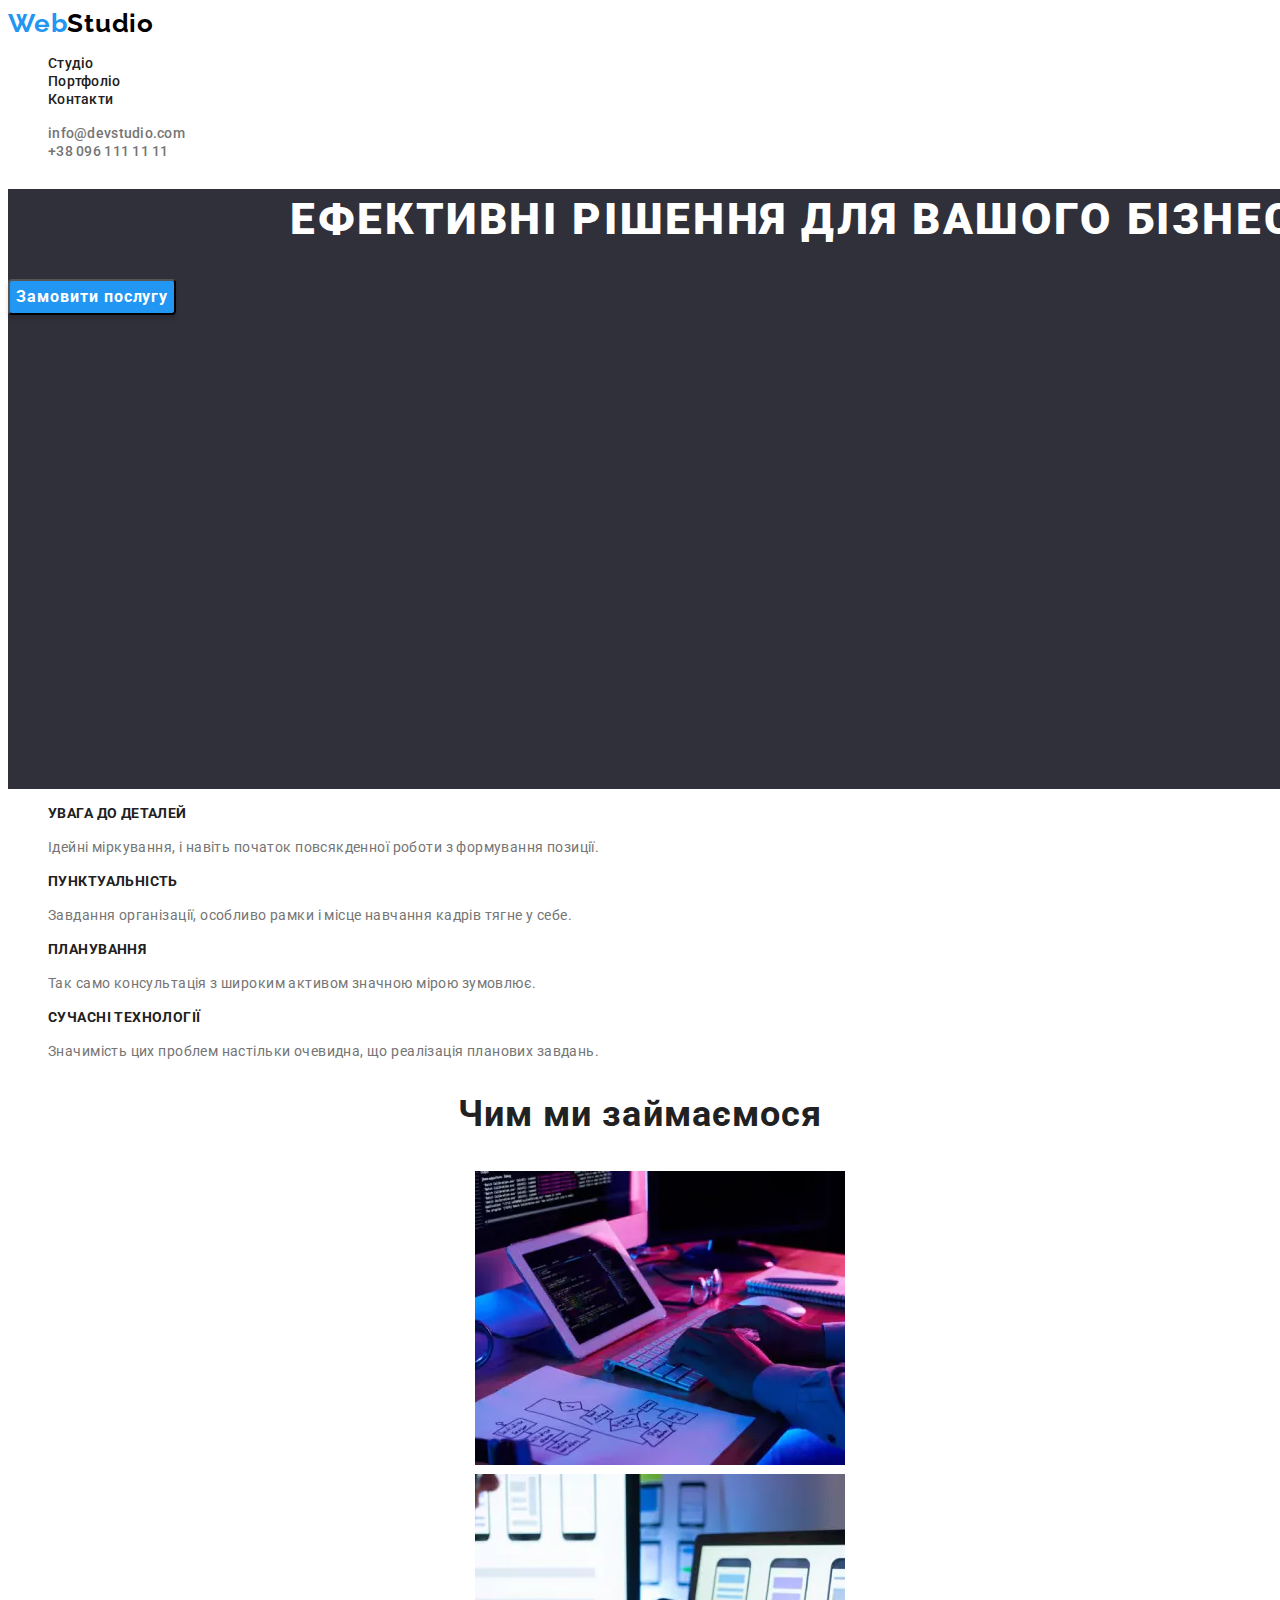
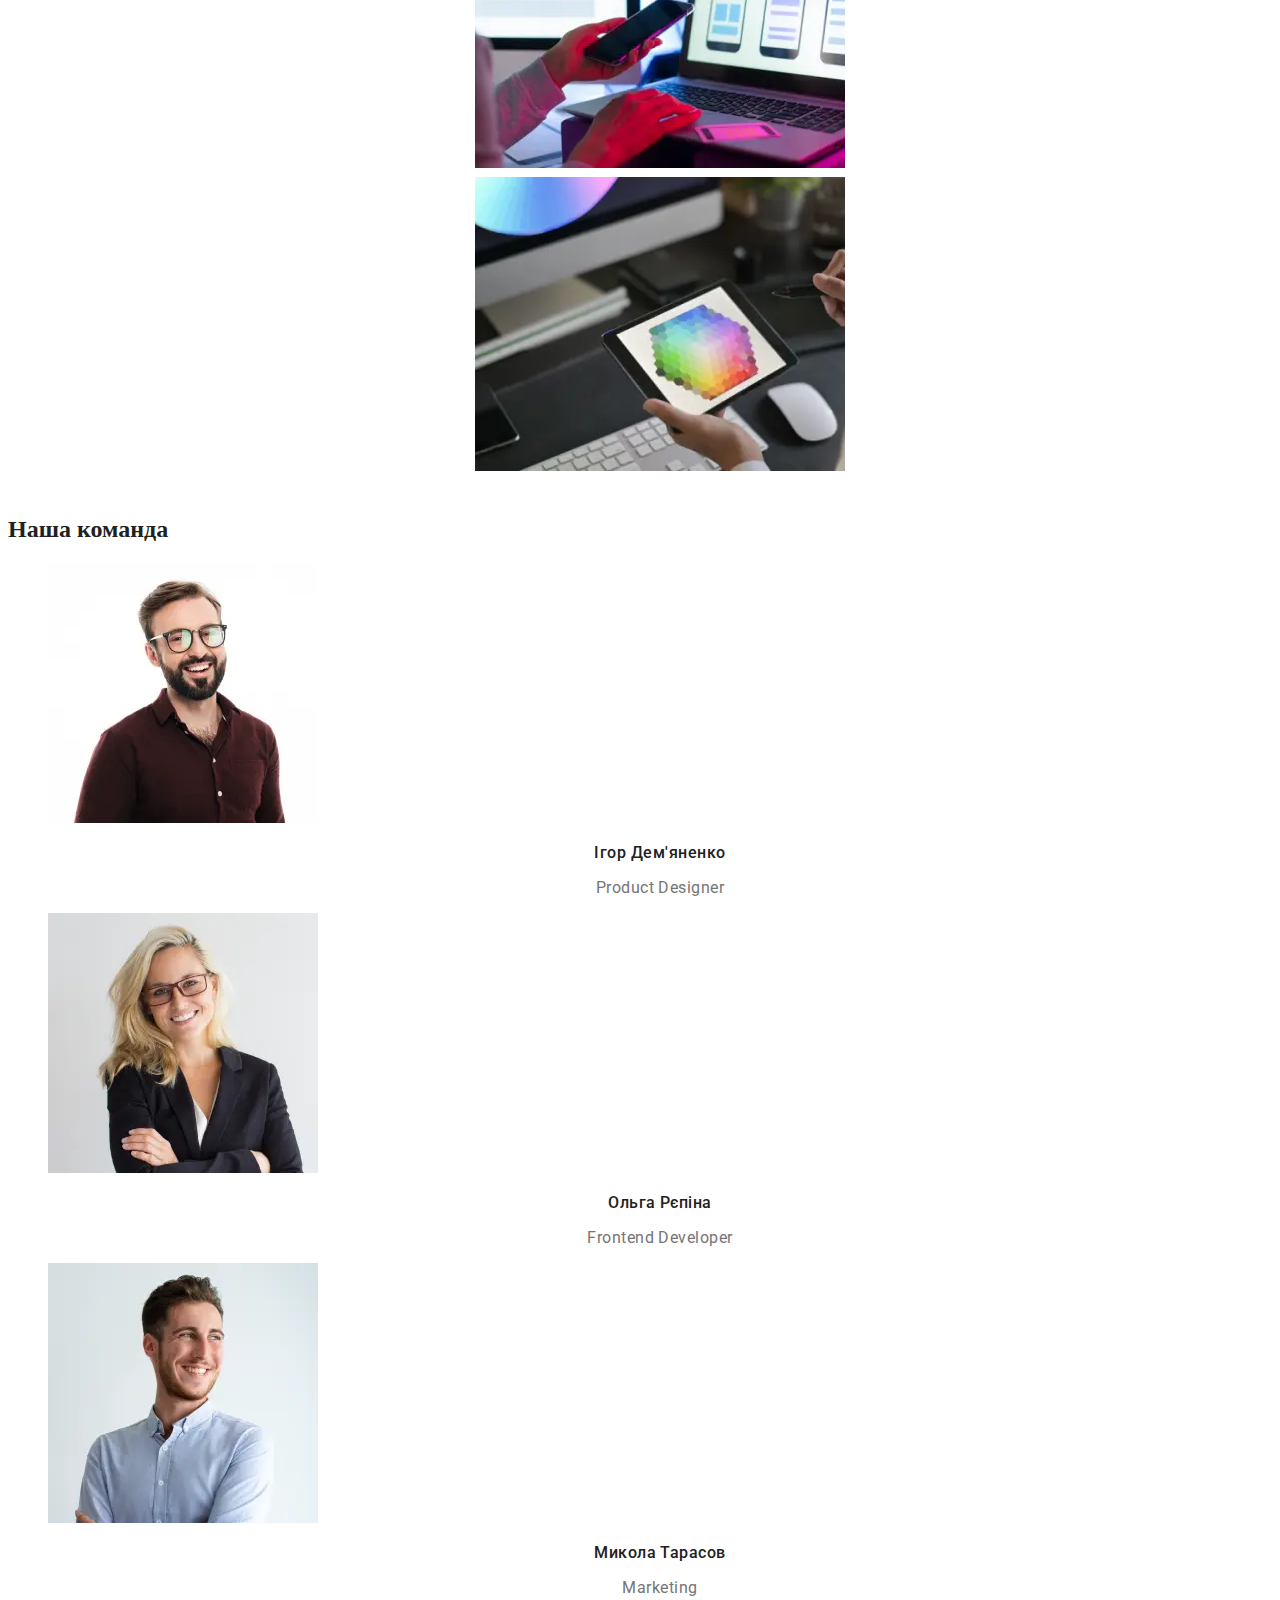
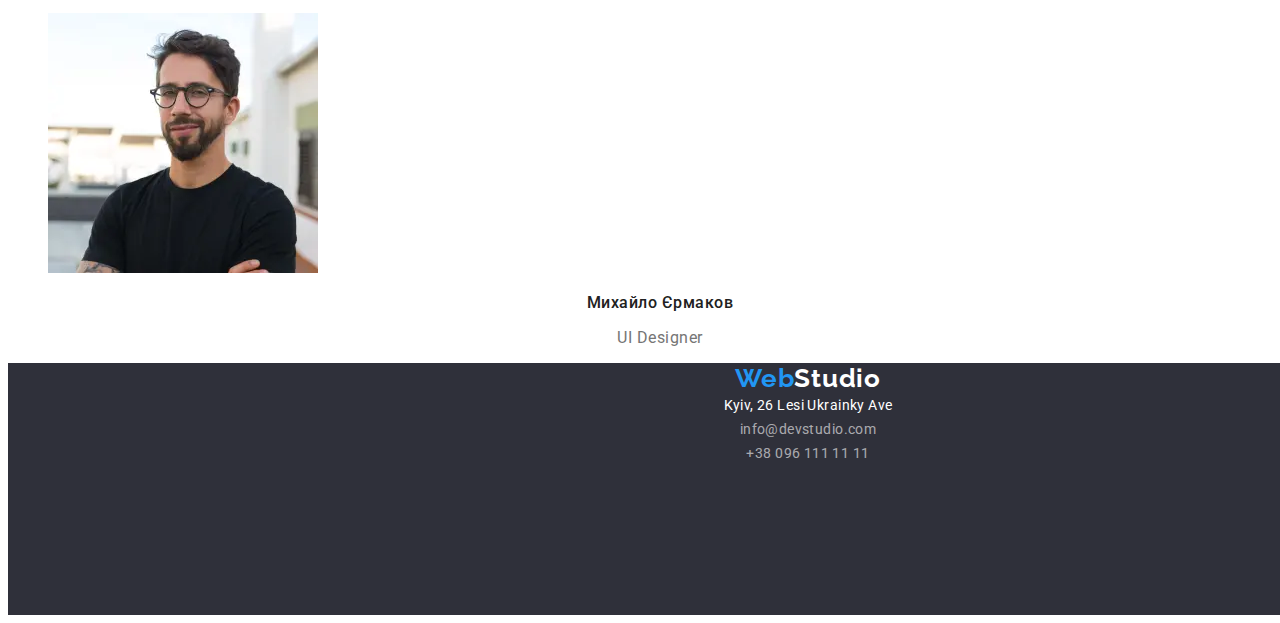
==== index.html @ f55995d2 "font-style" ====
<!DOCTYPE html>
<html lang="uk">
  <head>
    <meta charset="UTF-8" />
    <meta name="viewport" content="width=device-width, initial-scale=1.0" />
    <title>WebStudio</title>
    <link rel="preconnect" href="https://fonts.googleapis.com">
<link rel="preconnect" href="https://fonts.gstatic.com" crossorigin>
<link href="https://fonts.googleapis.com/css2?family=Raleway:ital,wght@0,100..900;1,100..900&family=Roboto:ital,wght@0,100..900;1,100..900&display=swap" rel="stylesheet">
    <link rel="stylesheet" href="./css/style.css">
  </head>
  <body class="body">
    <header class="header">
      <a class="header__link" href="./index.html"><span class="header__logo__color">Web</span>Studio</a>
      <div class="header__container">
      <nav class="header__nav">
        <ul class="header__nav__list">
          <li class="header__nav__item">
            <a class="header__nav__link" href="./index.html">Студіо</a>
          </li>
          <li class="header__nav__item">
            <a class="header__nav__link" href="./portfolio.html">Портфоліо</a>
          </li>
          <li class="header__nav__item">
            <a class="header__nav__link" href="#">Контакти</a>
          </li>
        </ul>
      </nav>
       </div>
       <div>
         <ul class="header__contact__list">
        <li class="header__contact__item">
          <a class="header__contact__link" href="mailto:info@devstudio.com" lang="en">info@devstudio.com</a>
        </li>
        <li><a class="header__contact__link__tell" href="tel:+380961111111">+38 096 111 11 11</a></li>
      </ul>
       </div>
    </header>
    <main>
      <section class="hero">
        <h1 class="hero__title">Ефективні рішення для вашого бізнесу</h1>
        <button class="hero__button" type="button">Замовити послугу</button>
      </section>
      <section class="features">
        <div class="features__container">
        <ul class="features__list">
          <li class="features__item">
            <h3 class="features__title">УВАГА ДО ДЕТАЛЕЙ</h3>
            <p class="features__text">
              Ідейні міркування, і навіть початок повсякденної роботи з
              формування позиції.
            </p>
          </li>
          <li class="features__item">
            <h3 class="features__title">ПУНКТУАЛЬНІСТЬ</h3>
            <p class="features__text">
              Завдання організації, особливо рамки і місце навчання кадрів тягне
              у себе.
            </p>
          </li>
          <li class="features__item">
            <h3 class="features__title">ПЛАНУВАННЯ</h3>
            <p class="features__text">
              Так само консультація з широким активом значною мірою зумовлює.
            </p>
          </li>
          <li class="features__item">
            <h3 class="features__title">СУЧАСНІ ТЕХНОЛОГІЇ</h3>
            <p class="features__text">
              Значимість цих проблем настільки очевидна, що реалізація планових
              завдань.
            </p>
          </li>
        </ul>
        </div>
      </section>
      <section class="work">
        <h2 class="work__title">Чим ми займаємося</h2>
        <div class="work_container">
        <ul class="work__list">
          <li class="work__item">
            <img
              class="work__img"
              src="./img/studio/first.webp"
              alt="Людина пише код"
            />
          </li>
          <li class="work__item">
            <img
              class="work__img"
              src="./img/studio/second.webp"
              alt="Жінка тримає телефон"
            />
          </li>
          <li class="work__item">
            <img
              class="work__img"
              src="./img/studio/third.webp"
              alt="Планшет"
            />
          </li>
        </ul>
        </div>
      </section>
      <section class="team">
        <h2 class="team__title">Наша команда</h2>
        <div class="team__container">
        <ul class="team__list">
          <li class="team__item">
            <img
              class="team__img"
              src="./img/studio/igor.webp"
              alt="Зображення чоловіка"
            />
            <h3 class="team__list__title">Ігор Дем'яненко</h3>
            <p class="team__text" lang="en">Product Designer</p>
          </li>
        </ul>
        <ul class="team__list">
          <li class="team__item">
            <img
              class="team__img"
              src="./img/studio/olga.webp"
              alt="Зображення жінки"
            />
            <h3 class="team__list__title">Ольга Рєпіна</h3>
            <p class="team__text" lang="en">Frontend Developer</p>
          </li>
        </ul>
        <ul class="team__list">
          <li class="team__item">
            <img
              class="team__img"
              src="./img/studio/mykola.webp"
              alt="Зображення чоловіка"
            />
            <h3 class="team__list__title">Микола Тарасов</h3>
            <p class="team__text" lang="en">Marketing</p>
          </li>
        </ul>
        <ul class="team__list">
          <li class="team__item">
            <img
              class="team__img"
              src="./img/studio/michael.webp"
              alt="Зображення чоловіка"
            />
            <h3 class="team__list__title">Михайло Єрмаков</h3>
            <p class="team__text" lang="en">UI Designer</p>
          </li>
        </ul>
        </div>
      </section>
    </main>
    <footer class="footer">
      <div class="footer__container">
        <div class="footer__info">
          <a class="footer__logo" href="#"><span class="footer__logo__colored">Web</span>Studio</a>
          <a class="footer__adress" href="#">Kyiv, 26 Lesi Ukrainky Ave</a>
          <a class="footer__link" href="mailto:info@devstudio.com">info@devstudio.com</a>
          <a class="footer__link" href="tel:+380961111111">+38 096 111 11 11</a>
        </div>
      </div>
    </footer>
  </body>
</html>
---- css/style.css ----
:root {
  --link-color: #2196f3;
  --title-color: #212121;
  --text-color: #757575;
}
.body {
  font-family: "Inter";
}
.header {

}
.header__link {
   
  color: #000;
  font-family: "Raleway";
  font-size: 26px;
  font-style: normal;
  font-weight: 700;
  line-height: normal;
  letter-spacing: 0.78px;
  text-decoration: none;
}
.header__logo__color {
  color: #2196f3;
  font-family: "Raleway";
  font-size: 26px;
  font-style: normal;
  font-weight: 700;
  line-height: normal;
  letter-spacing: 0.78px;
 
}
.header__container {
}
.header__nav {
}
.header__nav__list {
  list-style-type: none;
 
}
.header__nav__item {
  
}
.header__nav__link {
  color: #212121;
  font-family: "Roboto";
  font-size: 14px;
  font-style: normal;
  font-weight: 500;
  line-height: normal;
  letter-spacing: 0.28px;
  text-decoration: none;
}
.header__contact__list {
  list-style-type: none;
}
.header__contact__item {
}
.header__contact__link {
  text-decoration: none;
  color: #757575;
  font-family: "Roboto";
  font-size: 14px;
  font-style: normal;
  font-weight: 500;
  line-height: normal;
  letter-spacing: 0.28px;
}
.header__contact__link__tell {
  color: #757575;
  font-family: "Roboto";
  font-size: 14px;
  font-style: normal;
  font-weight: 500;
  line-height: normal;
  letter-spacing: 0.28px;

  text-decoration: none;
}
.hero {
  background: #2f303a;
  width: 1600px;
  height: 600px;
  flex-shrink: 0;
}
.hero__title {
  color: #fff;
  text-align: center;
  font-family: "Roboto";
  font-size: 44px;
  font-style: normal;
  font-weight: 900;
  line-height: 60px; /* 136.364% */
  letter-spacing: 2.64px;
  text-transform: uppercase;
}
.hero__button {
  color: #fff;
  border-radius: 4px;
  background: #2196f3;
  box-shadow: 0px 4px 4px 0px rgba(0, 0, 0, 0.15);
  text-align: center;
  font-family: "Roboto";
  font-size: 16px;
  font-style: normal;
  font-weight: 700;
  line-height: 30px; /* 187.5% */
  letter-spacing: 0.96px;
}
.features {
}
.features__container {
}
.features__list {
  list-style-type: none;
  
}

.features__item {
  
}
.features__title {
  color: var(--title-color);
  font-family: "Roboto";
  font-size: 14px;
  font-style: normal;
  font-weight: 700;
  line-height: normal;
  letter-spacing: 0.42px;
  text-transform: uppercase;

}
.features__text {
  color: var(--text-color);
  font-family: "Roboto";
  font-size: 14px;
  font-style: normal;
  font-weight: 400;
  line-height: 24px; /* 171.429% */
  letter-spacing: 0.42px;
  
}
.work {
}
.work__title {
  color: var(--title-color);
  text-align: center;
  font-family: "Roboto";
  font-size: 36px;
  font-style: normal;
  font-weight: 700;
  line-height: normal;
  letter-spacing: 1.08px;
}
.work_container {
}
.work__list {
  list-style-type: none;
  text-align: center;
  font-family: "Roboto";
  font-size: 36px;
  font-style: normal;
  font-weight: 700;
  line-height: normal;
  letter-spacing: 1.08px;
}
.work__item {
}
.work__img {
  background: url(<path-to-image>) lightgray 50% / cover no-repeat;
 
}
.team {
}
.team__title {
  color: var(--title-color);
}
.team__container {
}
.team__list {
  list-style-type: none;
}
.team__item {
}
.team__img {
  background: url(<path-to-image>) lightgray -40.687px -0.224px / 175.271% 121.356% no-repeat;
 
}
.team__list__title {
  color: var(--title-color);
  text-align: center;
  font-family: "Roboto";
  font-size: 16px;
  font-style: normal;
  font-weight: 500;
  line-height: normal;
  letter-spacing: 0.48px;
}
.team__text {
  color: var(--text-color);
  text-align: center;
font-family: "Roboto";
font-size: 16px;
font-style: normal;
font-weight: 400;
line-height: normal;
letter-spacing: 0.48px;
}
.footer {
  background: #2f303a;
  width: 1600px;
  height: 252px;
  flex-shrink: 0;
  text-align: center;
}
.footer__container {

}
.footer__info {
  display: flex;
  flex-direction: column;

}
.footer__logo {
  color: #fff;
  font-family: "Raleway";
  font-size: 26px;
  font-style: normal;
  font-weight: 700;
  line-height: normal;
  letter-spacing: 0.78px;
    text-decoration: none;
}
.footer__logo__colored {
  color: #2196f3;
  font-family: "Raleway";
  font-size: 26px;
  font-style: normal;
  font-weight: 700;
  line-height: normal;
  letter-spacing: 0.78px;
}
.footer__adress {
  color: #fff;
  font-family: "Roboto";
font-size: 14px;
font-style: normal;
font-weight: 400;
line-height: 24px; /* 171.429% */
letter-spacing: 0.42px;
    text-decoration: none;
}
.footer__link {
  color: rgba(255, 255, 255, 0.6);
  font-family: "Roboto";
font-size: 14px;
font-style: normal;
font-weight: 400;
line-height: 24px; /* 171.429% */
letter-spacing: 0.42px;
    text-decoration: none;
}
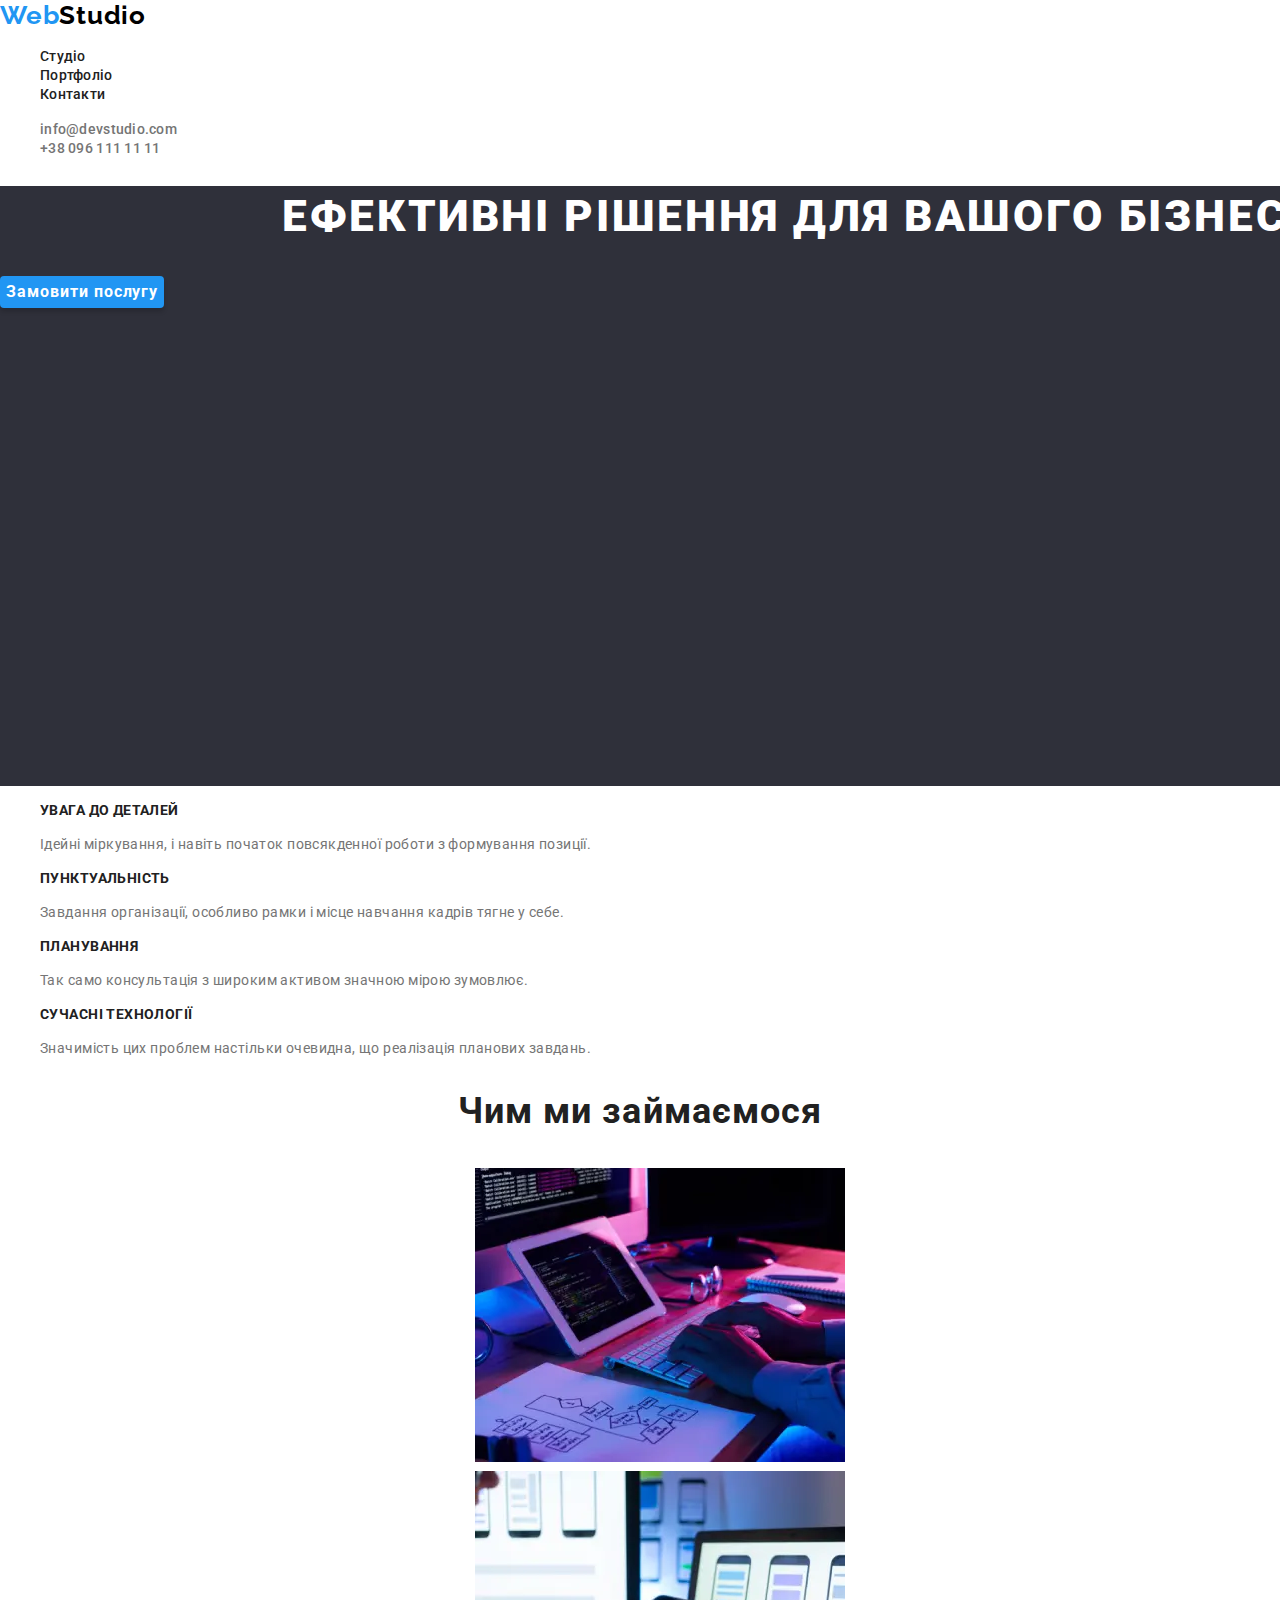
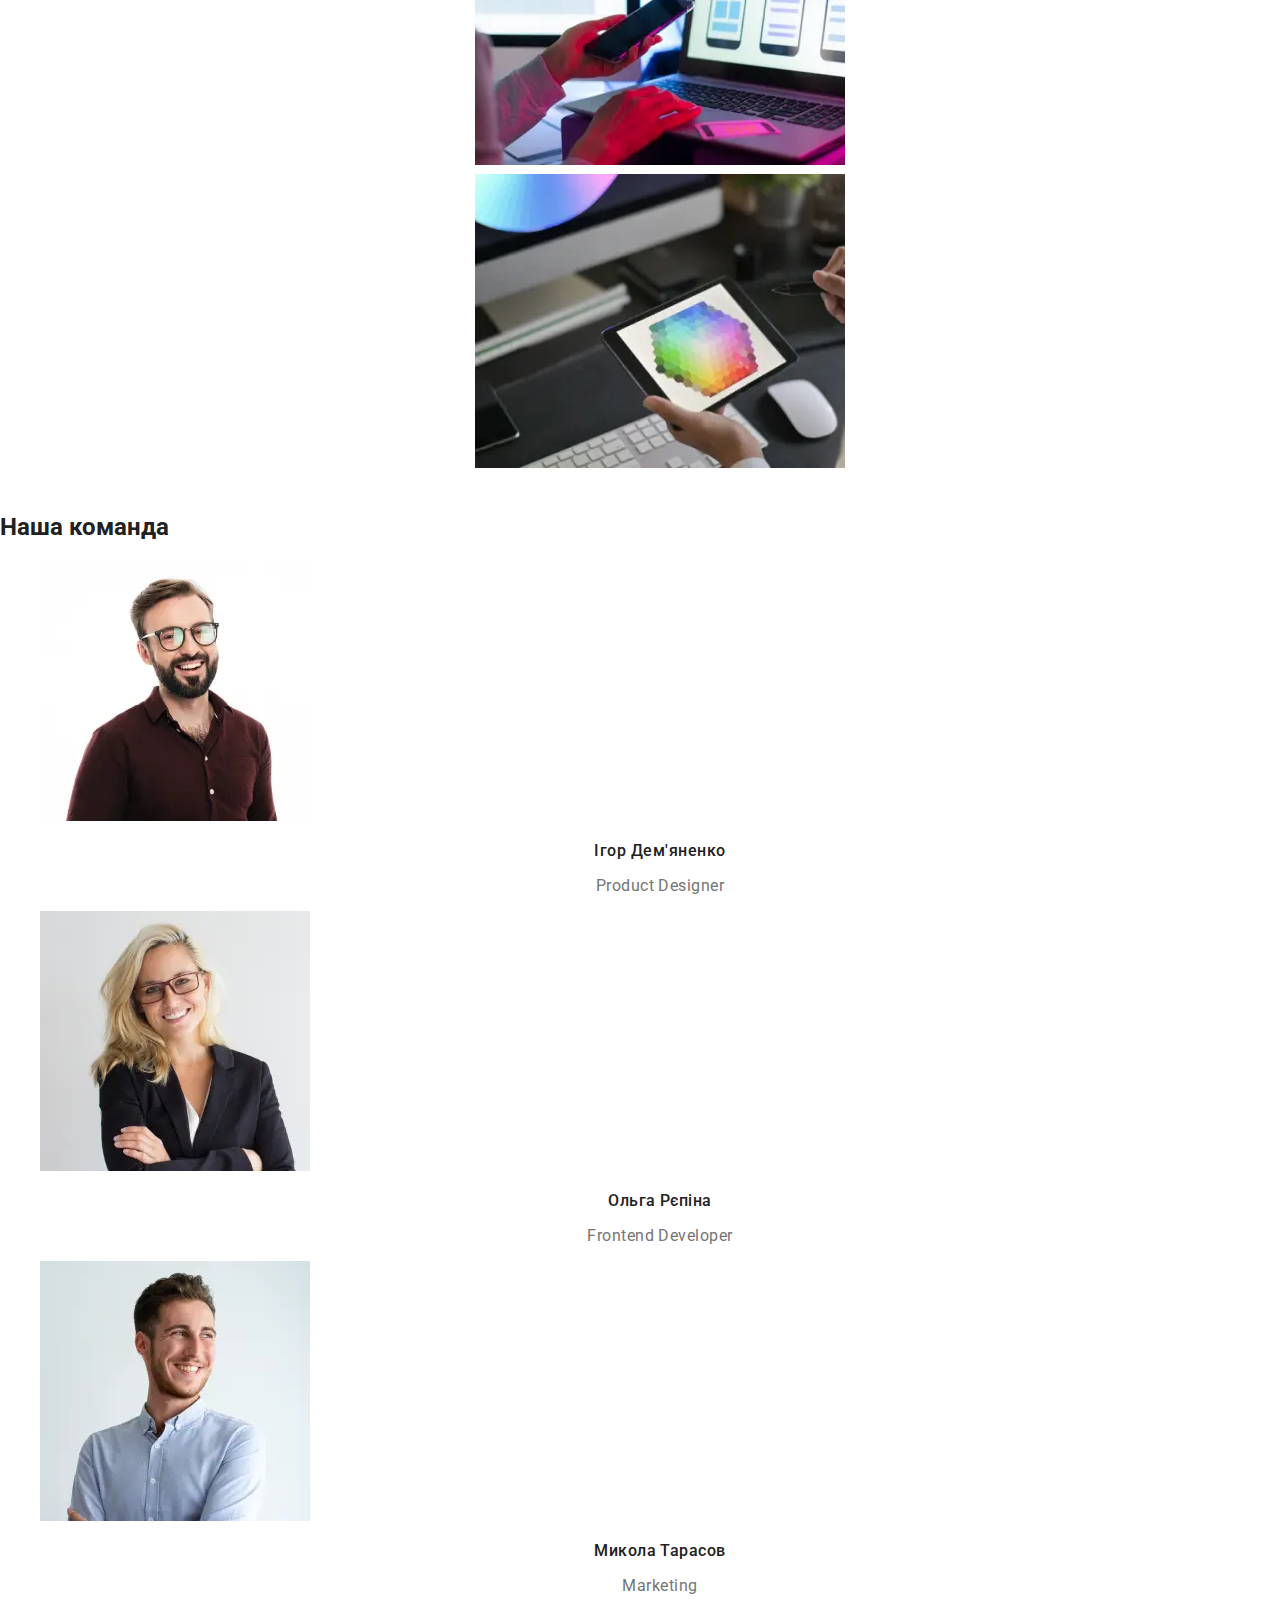
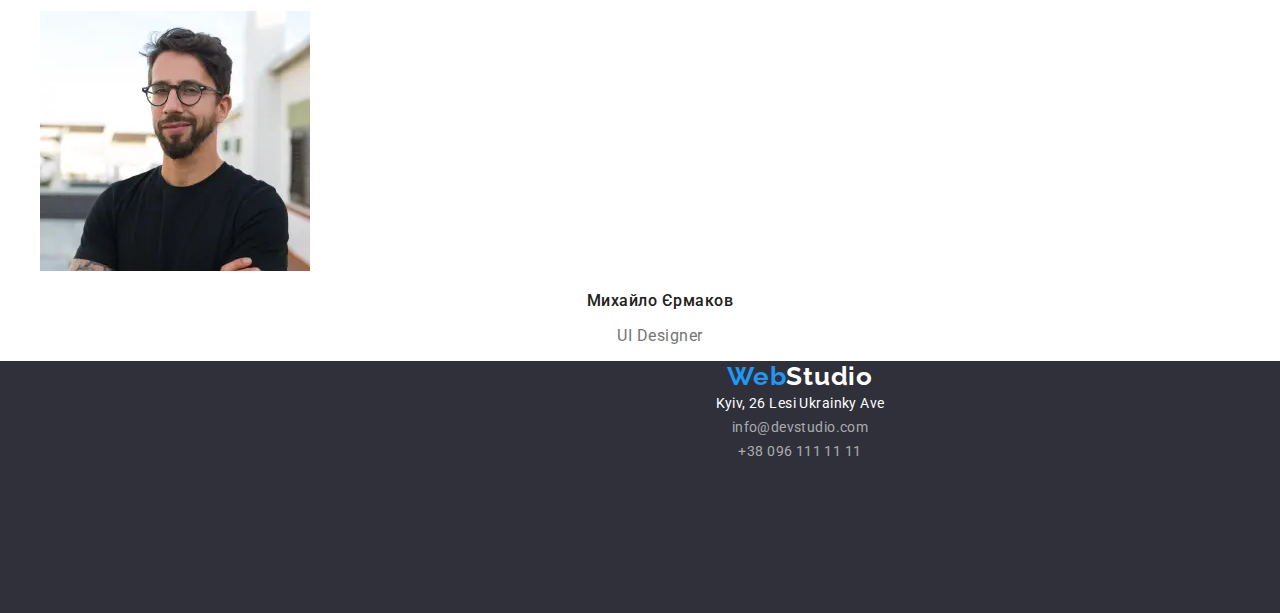
==== commit 41818f07: "css" ====
--- a/index.html
+++ b/index.html
@@ -7,6 +7,7 @@
     <link rel="preconnect" href="https://fonts.googleapis.com">
 <link rel="preconnect" href="https://fonts.gstatic.com" crossorigin>
 <link href="https://fonts.googleapis.com/css2?family=Raleway:ital,wght@0,100..900;1,100..900&family=Roboto:ital,wght@0,100..900;1,100..900&display=swap" rel="stylesheet">
+<link rel="stylesheet" href="./css/reset.css">
     <link rel="stylesheet" href="./css/style.css">
   </head>
   <body class="body">
--- a/css/style.css
+++ b/css/style.css
@@ -4,7 +4,7 @@
   --text-color: #757575;
 }
 .body {
-  font-family: "Inter";
+  font-family: "Roboto";
 }
 .header {
 
@@ -260,3 +260,48 @@
 letter-spacing: 0.42px;
     text-decoration: none;
 }
+
+/* portfolio */
+.options {
+}
+.options__list {
+}
+.options__item {
+  color: var(--title-color);
+text-align: center;
+font-family: "Roboto";
+font-size: 16px;
+font-style: normal;
+font-weight: 500;
+line-height: 26px; /* 162.5% */
+letter-spacing: 0.48px;
+}
+.options__button {
+}
+.advertisement {
+}
+.advertisement__list {
+}
+.advertisement__item {
+}
+.advertisement__img {
+  background: url(<path-to-image>) lightgray 50% / cover no-repeat;
+}
+.advertisement__title {
+  color: var(--title-color);
+  font-family: "Roboto";
+font-size: 18px;
+font-style: normal;
+font-weight: 700;
+line-height: 36px; /* 200% */
+letter-spacing: 1.08px;
+}
+.advertisement__text {
+  color: var(--text-color);
+font-family: "Roboto";
+font-size: 16px;
+font-style: normal;
+font-weight: 400;
+line-height: 30px; /* 187.5% */
+letter-spacing: 0.48px;
+}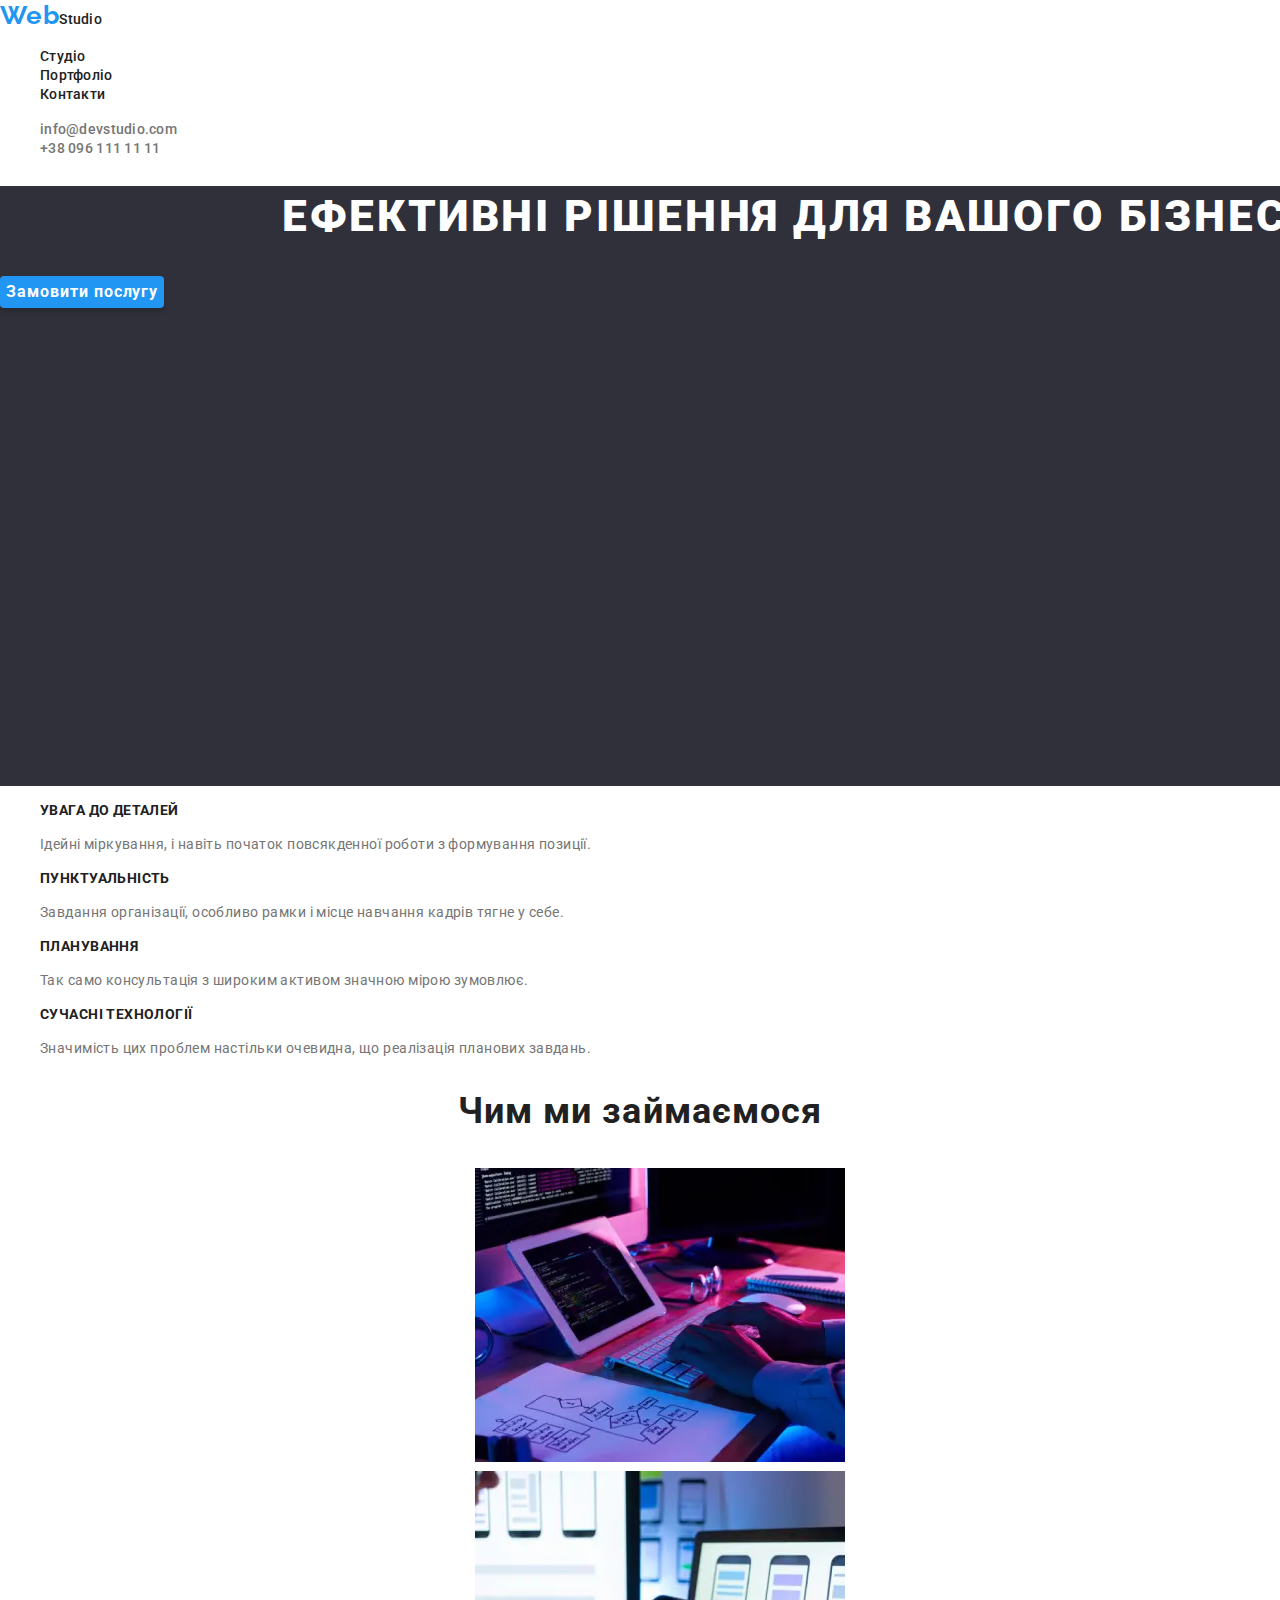
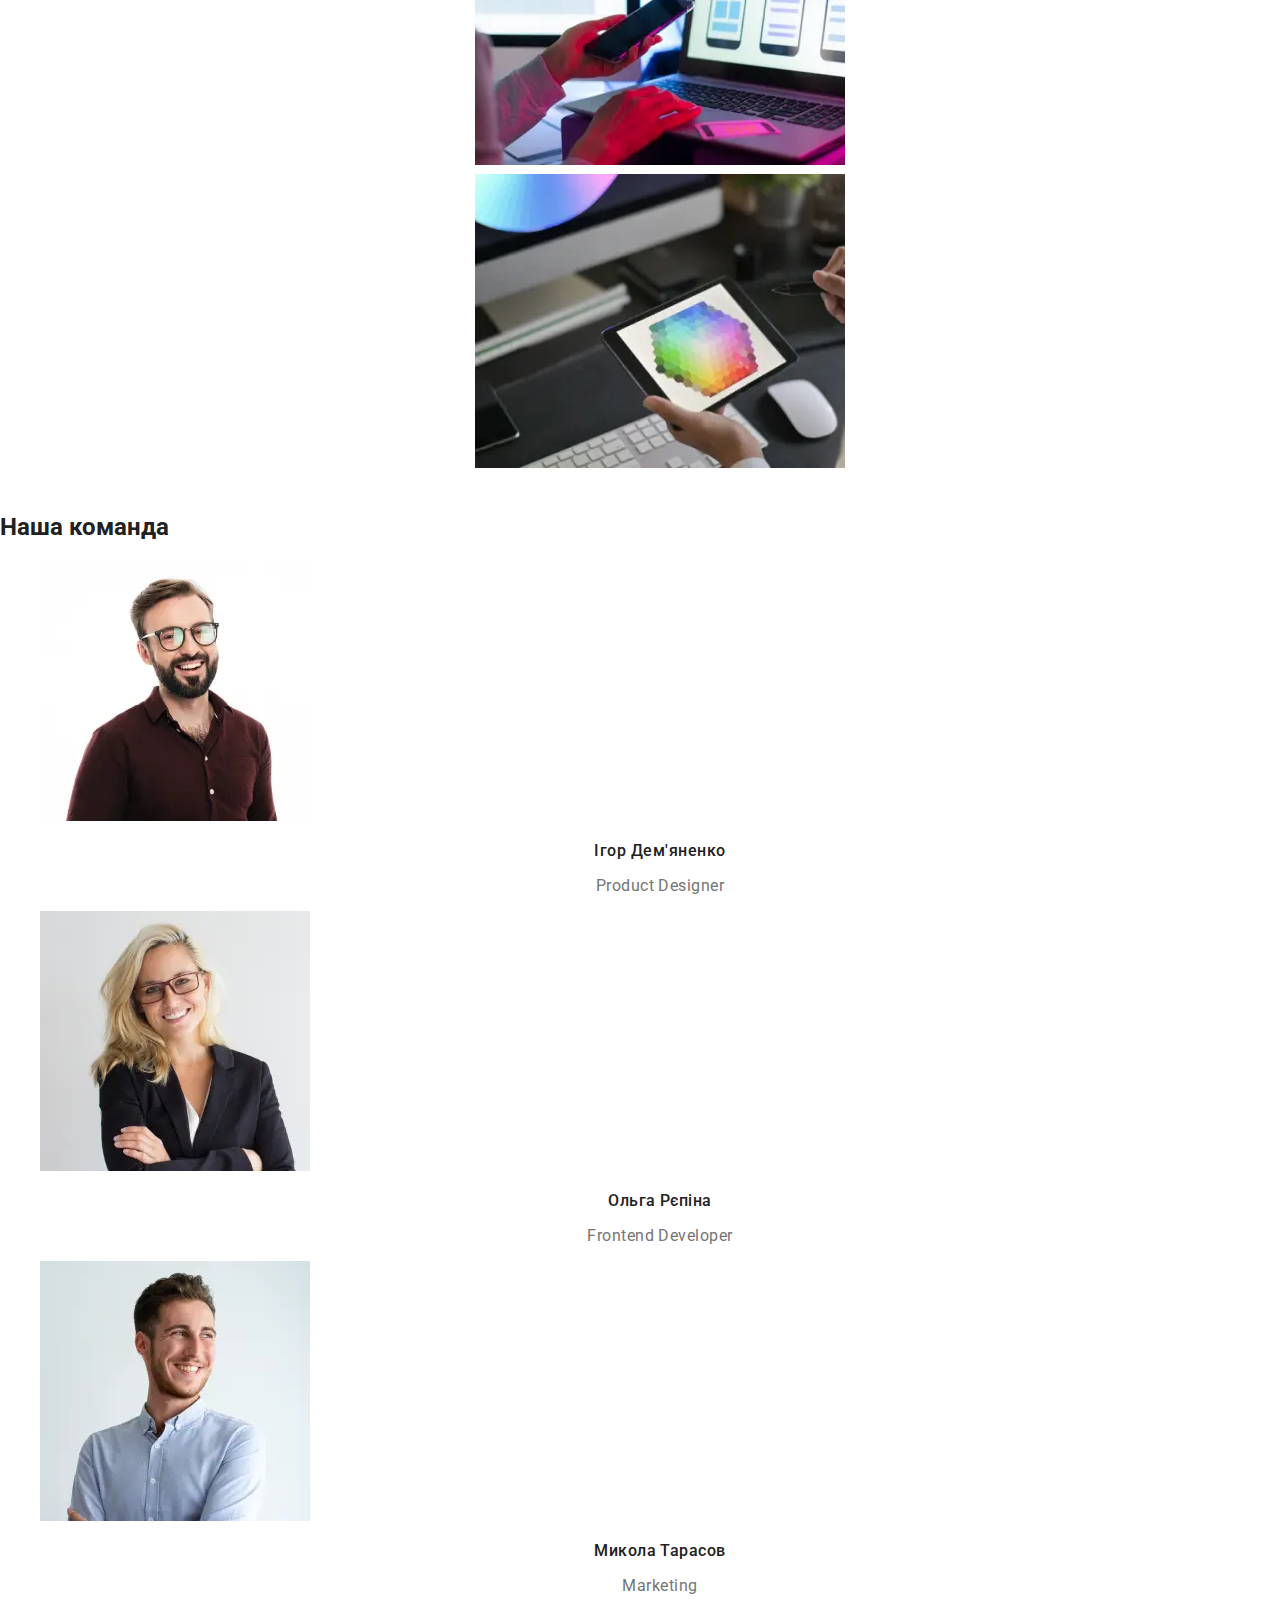
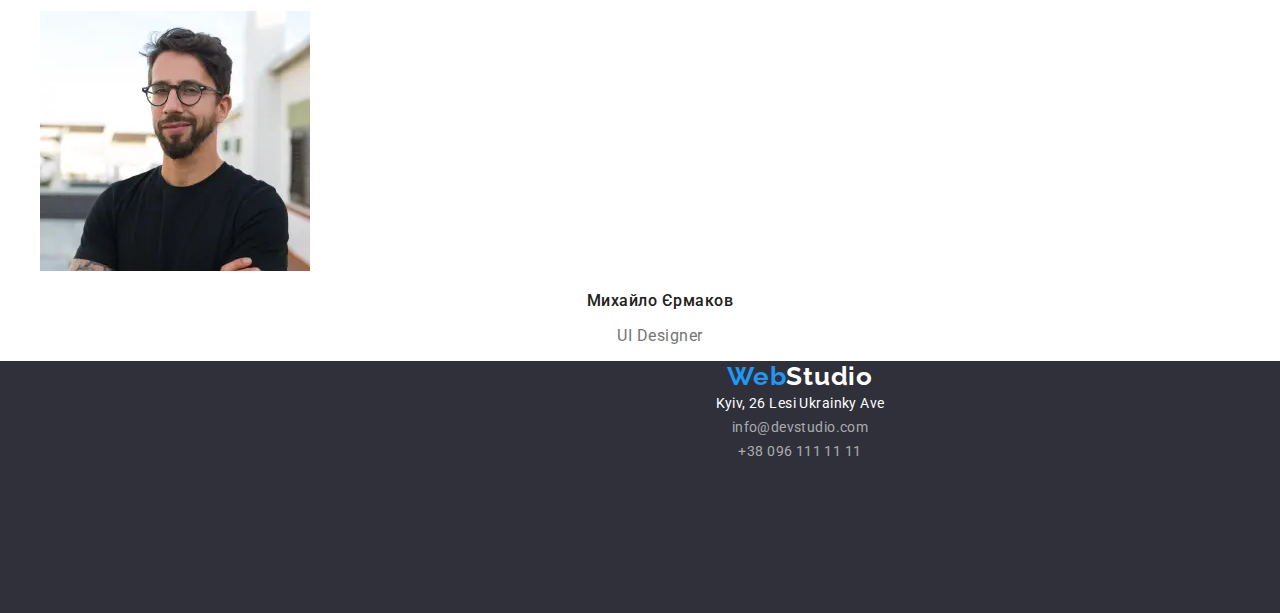
==== commit f386bd83: "." ====
--- a/index.html
+++ b/index.html
@@ -15,15 +15,15 @@
       <a class="header__link" href="./index.html"><span class="header__logo__color">Web</span>Studio</a>
       <div class="header__container">
       <nav class="header__nav">
-        <ul class="header__nav__list">
-          <li class="header__nav__item">
-            <a class="header__nav__link" href="./index.html">Студіо</a>
+        <ul class="header__list">
+          <li class="header__item">
+            <a class="header__link" href="./index.html">Студіо</a>
           </li>
-          <li class="header__nav__item">
-            <a class="header__nav__link" href="./portfolio.html">Портфоліо</a>
+          <li class="header__item">
+            <a class="header__link" href="./portfolio.html">Портфоліо</a>
           </li>
-          <li class="header__nav__item">
-            <a class="header__nav__link" href="#">Контакти</a>
+          <li class="header__item">
+            <a class="header__link" href="#">Контакти</a>
           </li>
         </ul>
       </nav>
--- a/css/style.css
+++ b/css/style.css
@@ -10,7 +10,6 @@
 
 }
 .header__link {
-   
   color: #000;
   font-family: "Raleway";
   font-size: 26px;
@@ -34,14 +33,14 @@
 }
 .header__nav {
 }
-.header__nav__list {
-  list-style-type: none;
- 
-}
-.header__nav__item {
+.header__list {
+  list-style-type: none;
+ 
+}
+.header__item {
   
 }
-.header__nav__link {
+.header__link {
   color: #212121;
   font-family: "Roboto";
   font-size: 14px;
@@ -265,8 +264,12 @@
 .options {
 }
 .options__list {
+ 
 }
 .options__item {
+  text-decoration: none;
+}
+.options__button {
   color: var(--title-color);
 text-align: center;
 font-family: "Roboto";
@@ -276,13 +279,21 @@
 line-height: 26px; /* 162.5% */
 letter-spacing: 0.48px;
 }
-.options__button {
-}
 .advertisement {
 }
 .advertisement__list {
+   
 }
 .advertisement__item {
+   color: var(--title-color);
+text-align: center;
+font-family: "Roboto";
+font-size: 16px;
+font-style: normal;
+font-weight: 500;
+line-height: 26px; /* 162.5% */
+letter-spacing: 0.48px;
+text-decoration: none;
 }
 .advertisement__img {
   background: url(<path-to-image>) lightgray 50% / cover no-repeat;
@@ -295,6 +306,7 @@
 font-weight: 700;
 line-height: 36px; /* 200% */
 letter-spacing: 1.08px;
+text-decoration: none;
 }
 .advertisement__text {
   color: var(--text-color);
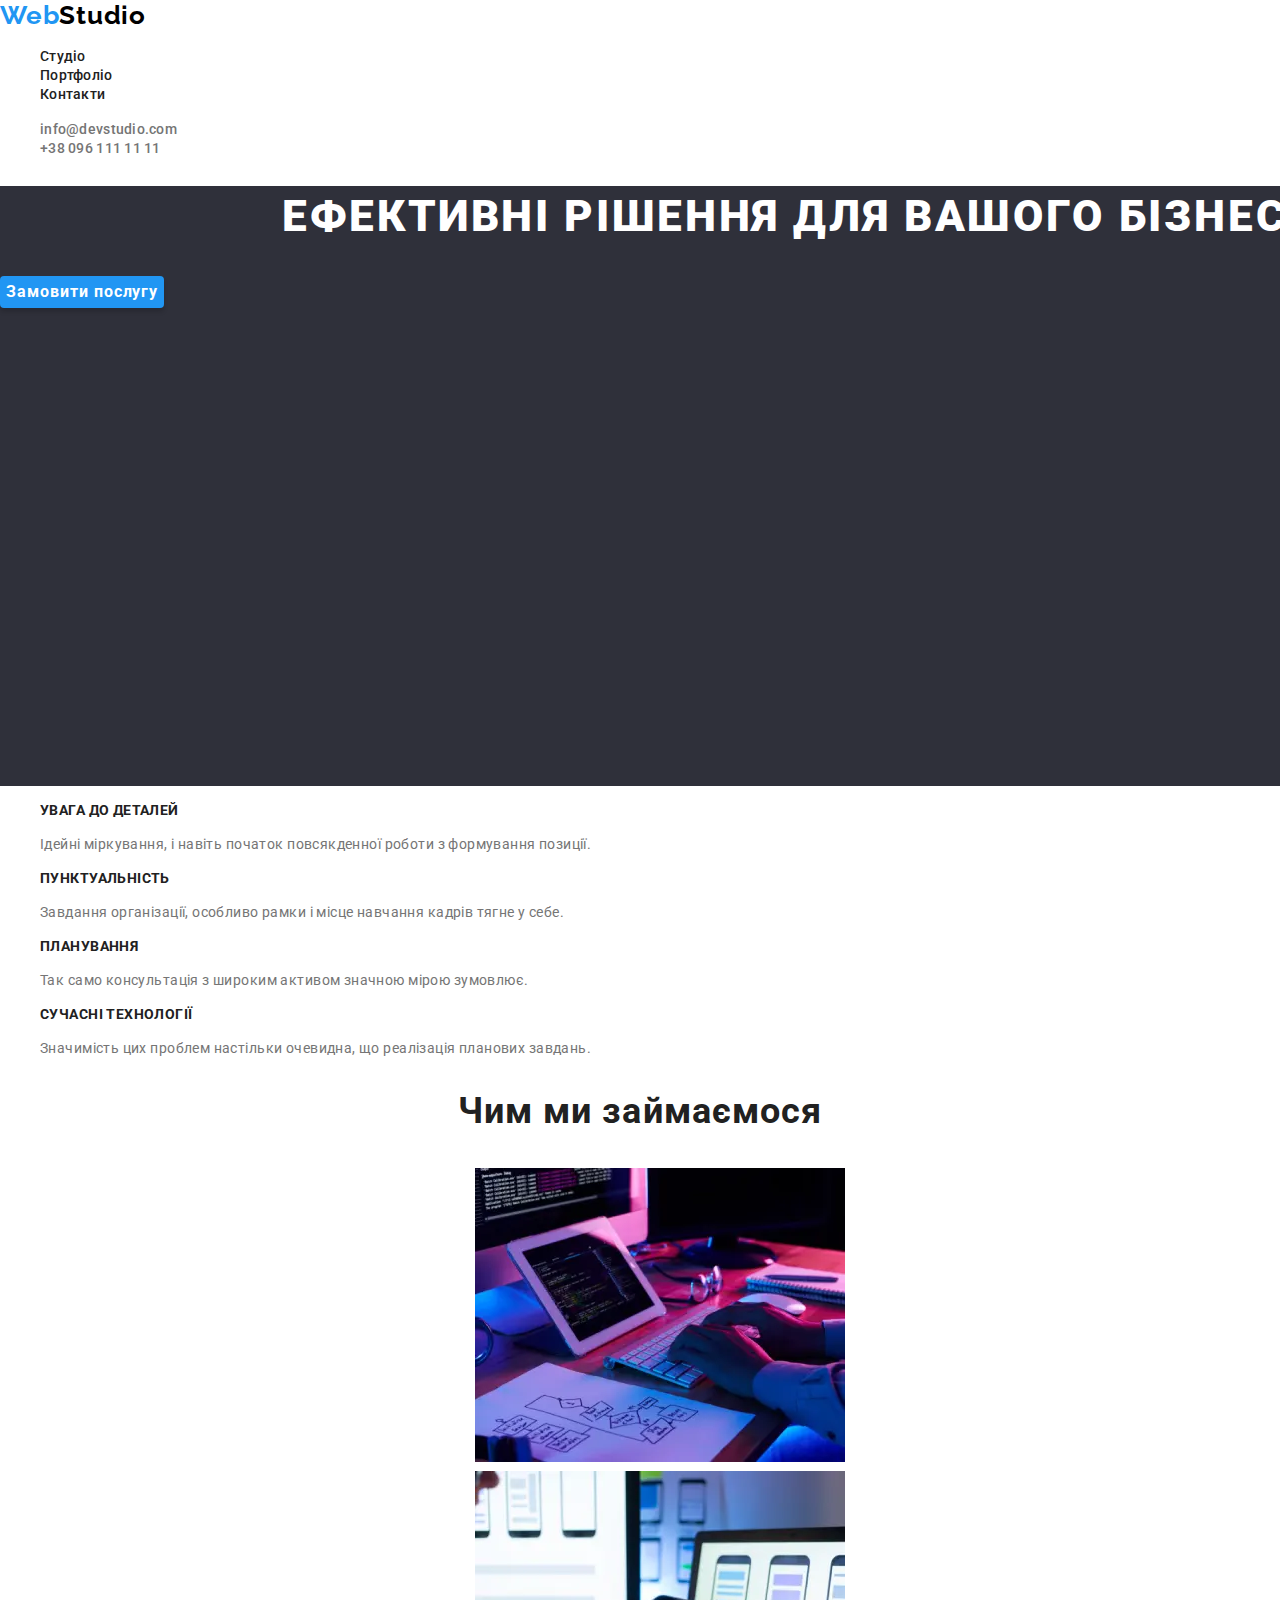
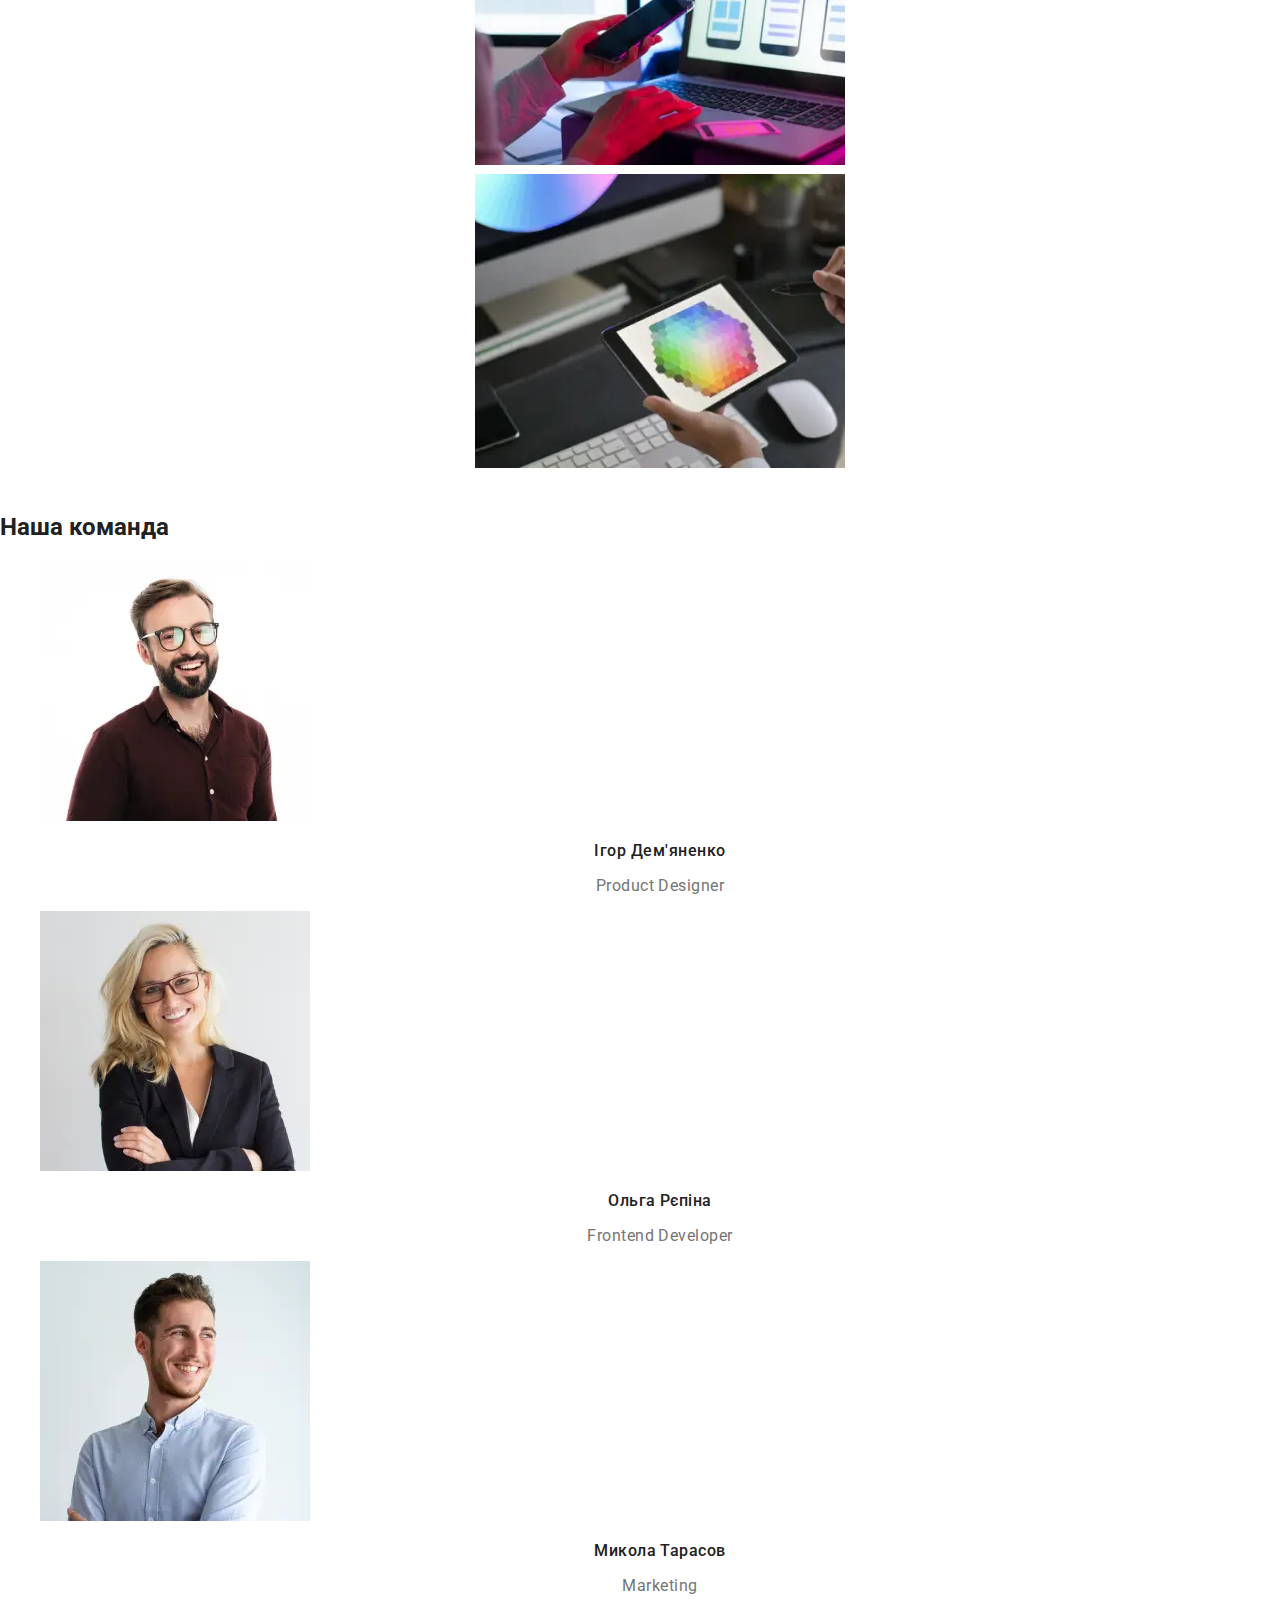
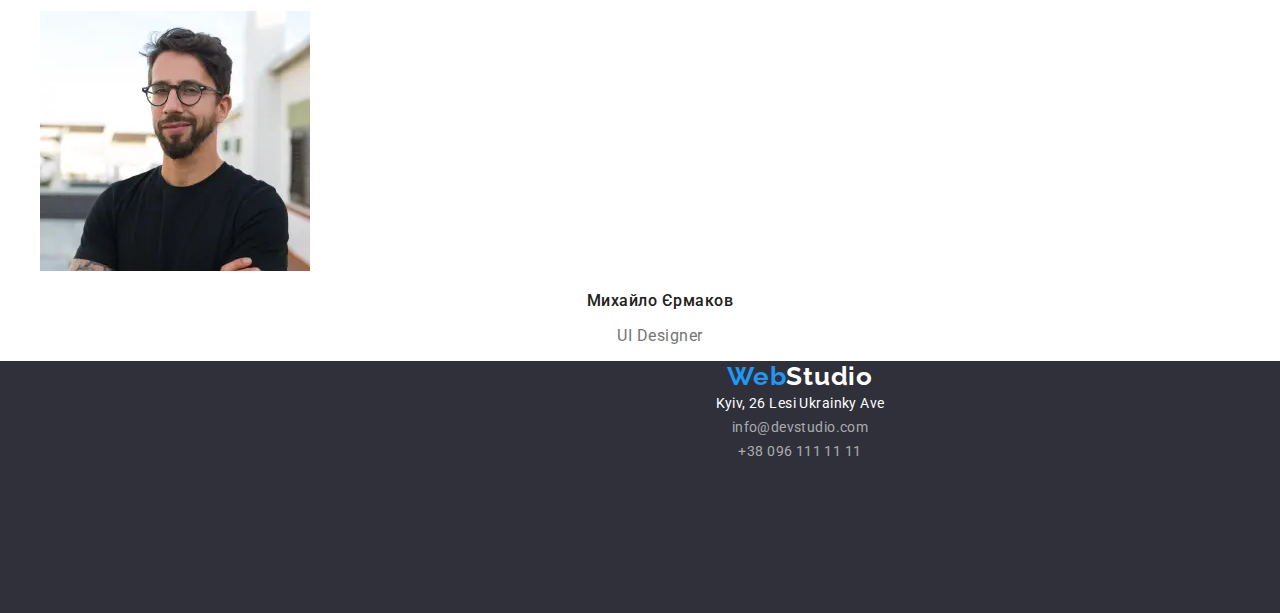
==== commit a72eb902: "ff" ====
--- a/index.html
+++ b/index.html
@@ -12,7 +12,7 @@
   </head>
   <body class="body">
     <header class="header">
-      <a class="header__link" href="./index.html"><span class="header__logo__color">Web</span>Studio</a>
+      <a class="header__logo" href="./index.html"><span class="header__logo__color">Web</span>Studio</a>
       <div class="header__container">
       <nav class="header__nav">
         <ul class="header__list">
--- a/css/style.css
+++ b/css/style.css
@@ -9,7 +9,7 @@
 .header {
 
 }
-.header__link {
+.header__logo {
   color: #000;
   font-family: "Raleway";
   font-size: 26px;
@@ -264,10 +264,13 @@
 .options {
 }
 .options__list {
- 
+ display: flex;
+ justify-content: center;
+ gap: 8px;
+ list-style-type: none;
 }
 .options__item {
-  text-decoration: none;
+ 
 }
 .options__button {
   color: var(--title-color);
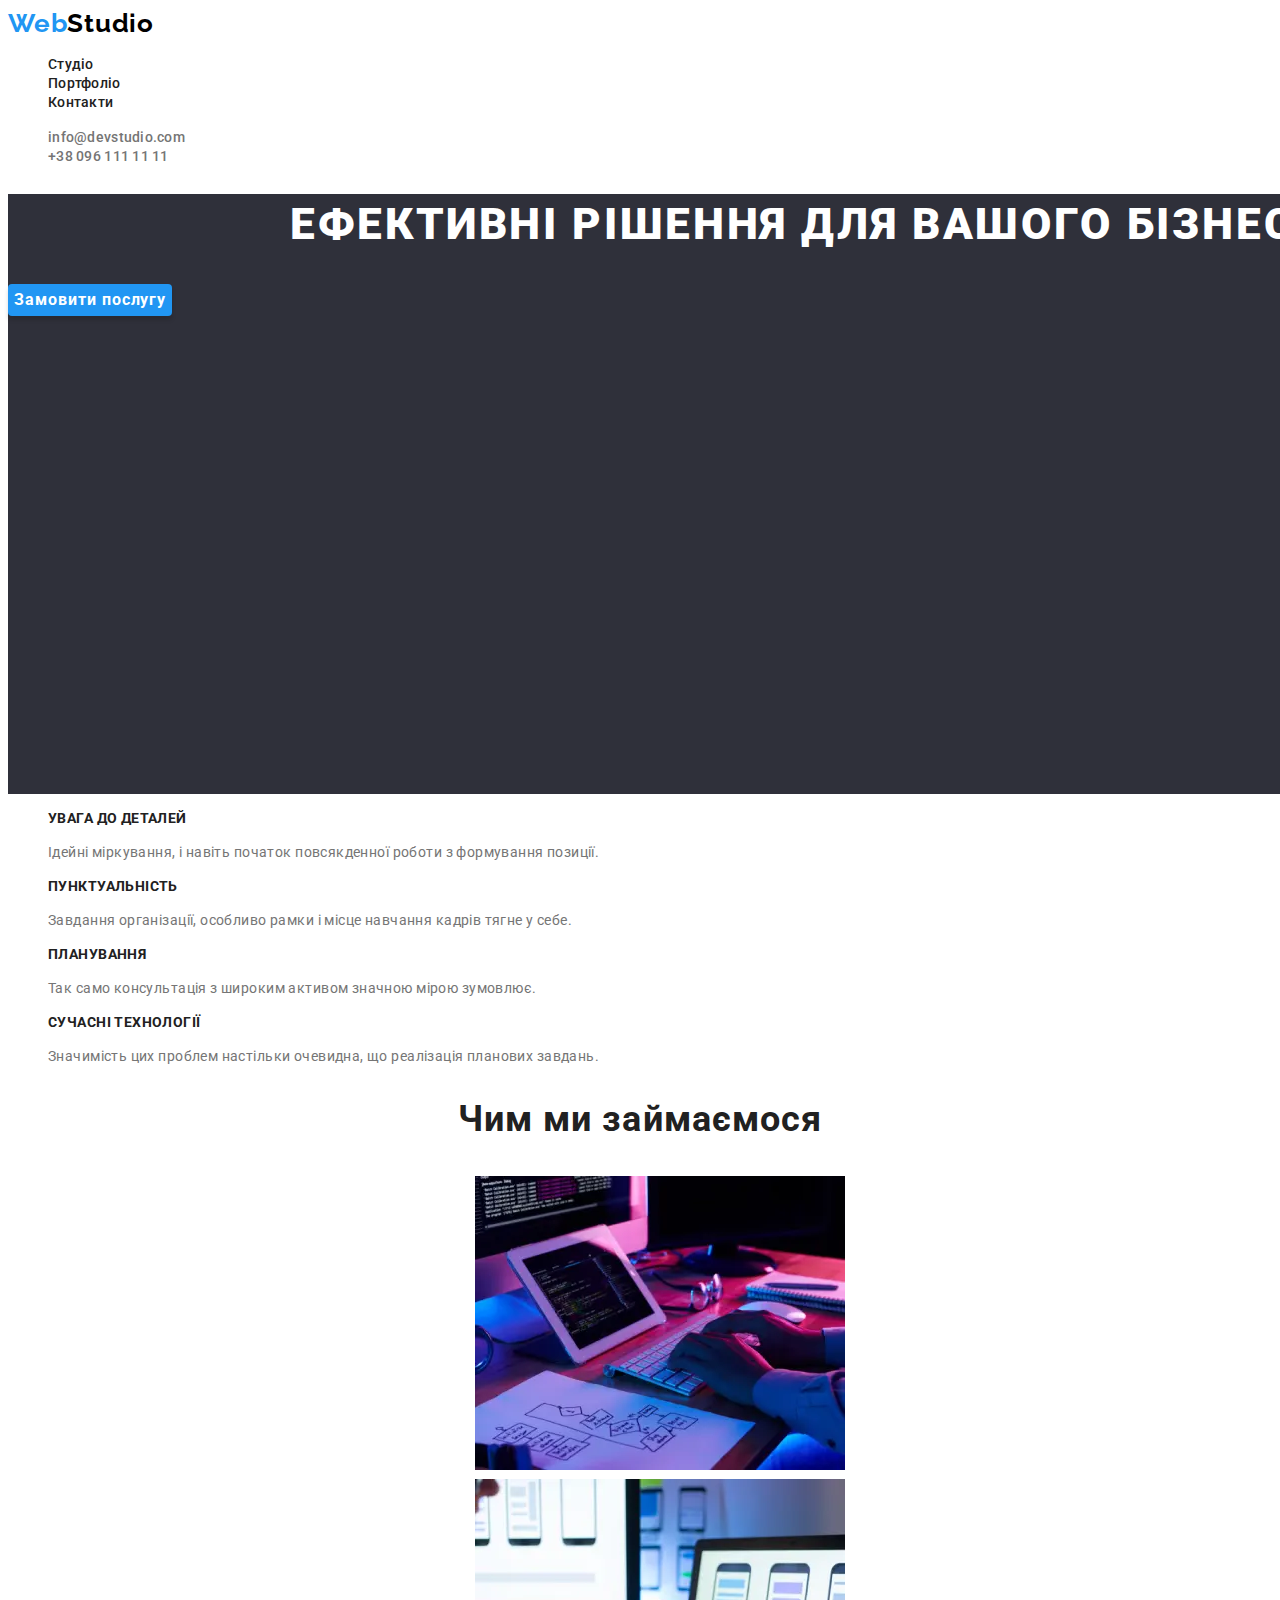
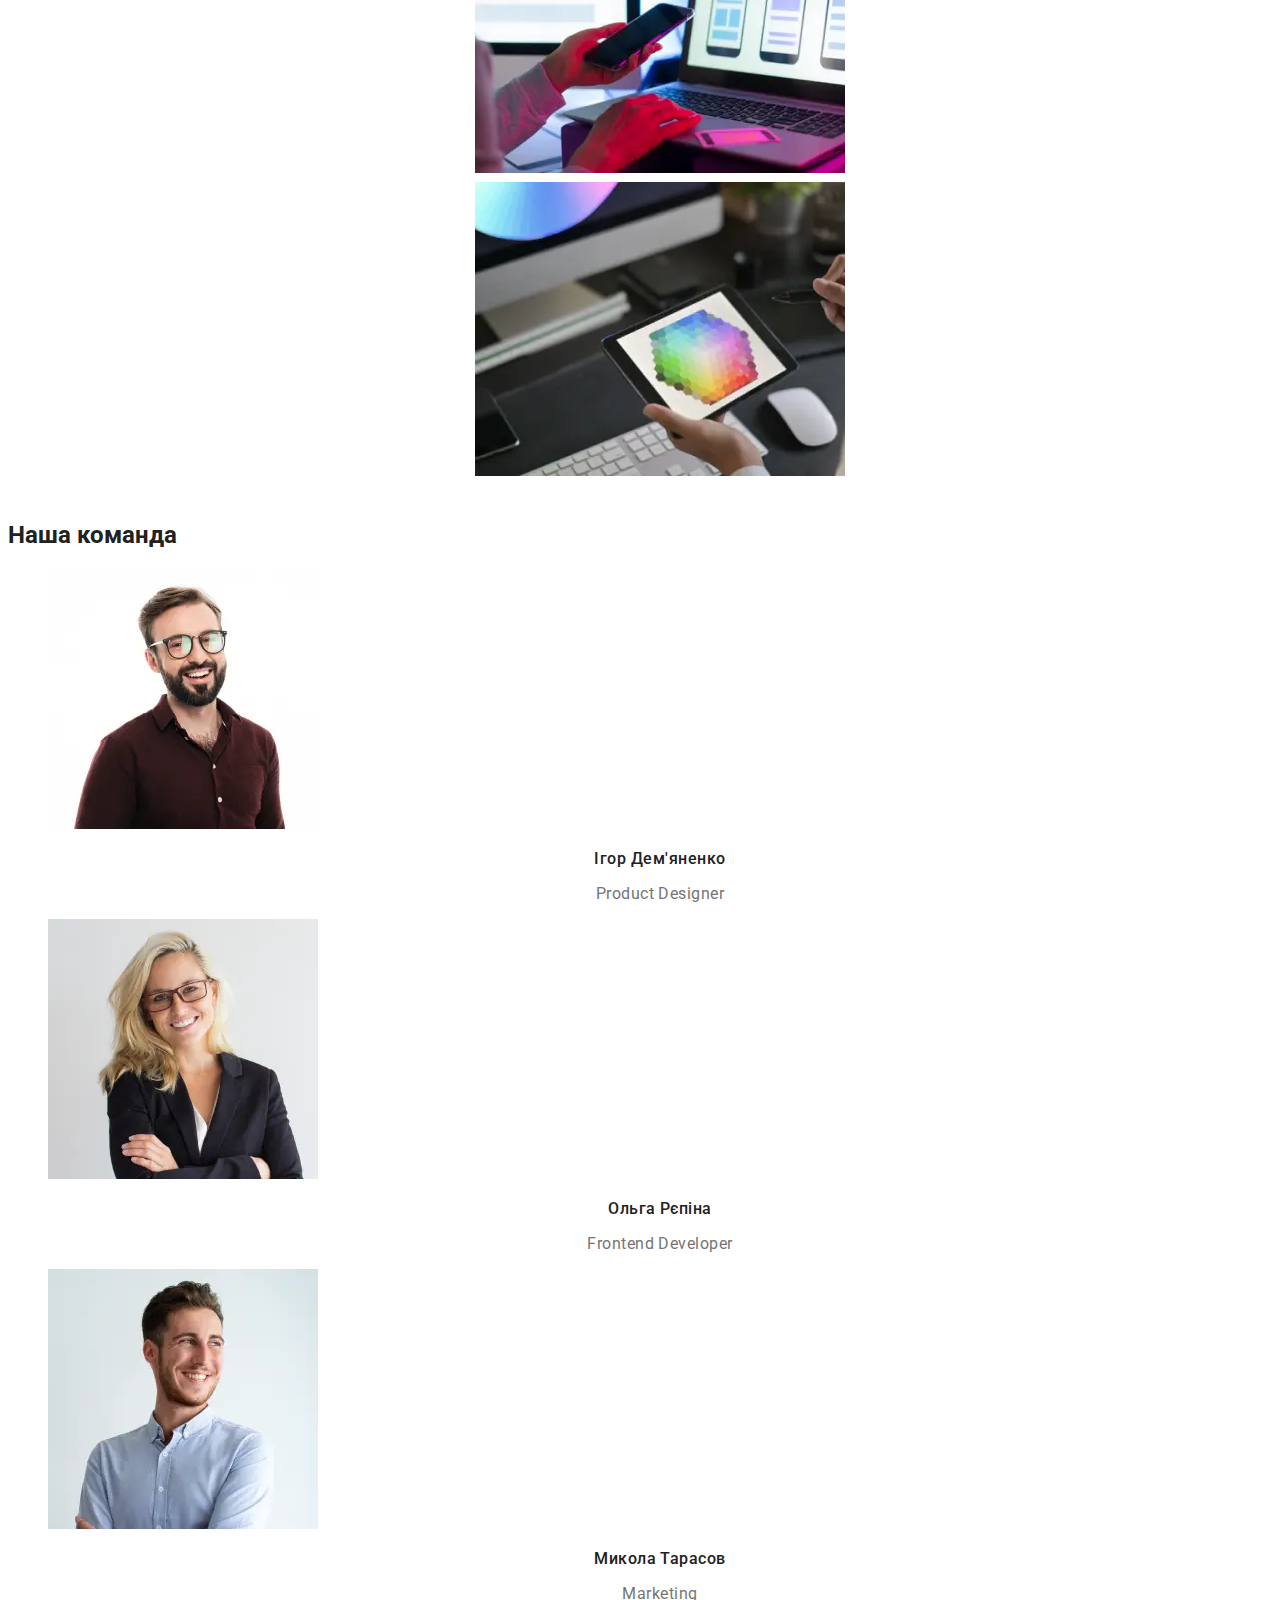
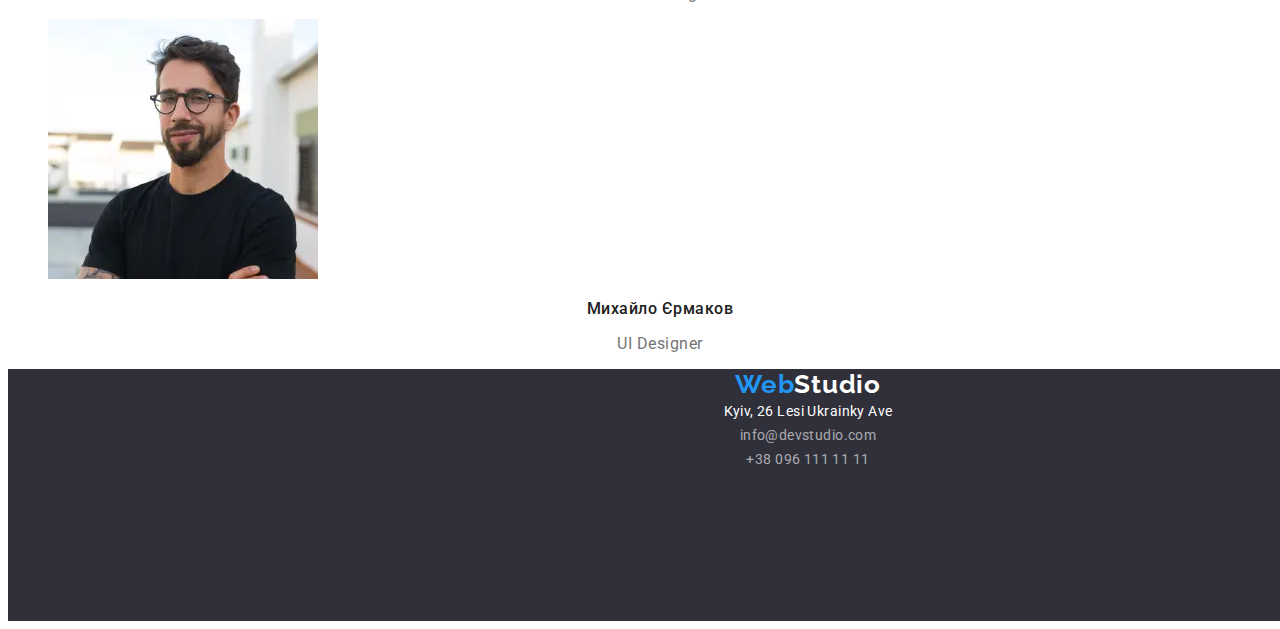
==== commit c12136b5: "tt" ====
--- a/index.html
+++ b/index.html
@@ -4,38 +4,59 @@
     <meta charset="UTF-8" />
     <meta name="viewport" content="width=device-width, initial-scale=1.0" />
     <title>WebStudio</title>
-    <link rel="preconnect" href="https://fonts.googleapis.com">
-<link rel="preconnect" href="https://fonts.gstatic.com" crossorigin>
-<link href="https://fonts.googleapis.com/css2?family=Raleway:ital,wght@0,100..900;1,100..900&family=Roboto:ital,wght@0,100..900;1,100..900&display=swap" rel="stylesheet">
-<link rel="stylesheet" href="./css/reset.css">
-    <link rel="stylesheet" href="./css/style.css">
+    <link rel="preconnect" href="https://fonts.googleapis.com" />
+    <link rel="preconnect" href="https://fonts.gstatic.com" crossorigin />
+    <link
+      href="https://fonts.googleapis.com/css2?family=Raleway:ital,wght@0,100..900;1,100..900&family=Roboto:ital,wght@0,100..900;1,100..900&display=swap"
+      rel="stylesheet"
+    />
+    <link
+      rel="stylesheet"
+      href="https://cdnjs.cloudflare.com/ajax/libs/modern-normalize/3.0.1/modern-normalize.min.css"
+      integrity="sha512-q6WgHqiHlKyOqslT/lgBgodhd03Wp4BEqKeW6nNtlOY4quzyG3VoQKFrieaCeSnuVseNKRGpGeDU3qPmabCANg=="
+      crossorigin="anonymous"
+      referrerpolicy="no-referrer"
+    />
+    <link rel="stylesheet" href="./css/reset.css" />
+    <link rel="stylesheet" href="./css/style.css" />
   </head>
   <body class="body">
     <header class="header">
-      <a class="header__logo" href="./index.html"><span class="header__logo__color">Web</span>Studio</a>
+      <a class="header__logo" href="./index.html"
+        ><span class="header__logo__color">Web</span>Studio</a
+      >
       <div class="header__container">
-      <nav class="header__nav">
-        <ul class="header__list">
-          <li class="header__item">
-            <a class="header__link" href="./index.html">Студіо</a>
+        <nav class="header__nav">
+          <ul class="header__list">
+            <li class="header__item">
+              <a class="header__link" href="./index.html">Студіо</a>
+            </li>
+            <li class="header__item">
+              <a class="header__link" href="./portfolio.html">Портфоліо</a>
+            </li>
+            <li class="header__item">
+              <a class="header__link" href="#">Контакти</a>
+            </li>
+          </ul>
+        </nav>
+      </div>
+      <div>
+        <ul class="header__contact__list">
+          <li class="header__contact__item">
+            <a
+              class="header__contact__link"
+              href="mailto:info@devstudio.com"
+              lang="en"
+              >info@devstudio.com</a
+            >
           </li>
-          <li class="header__item">
-            <a class="header__link" href="./portfolio.html">Портфоліо</a>
-          </li>
-          <li class="header__item">
-            <a class="header__link" href="#">Контакти</a>
+          <li>
+            <a class="header__contact__link__tell" href="tel:+380961111111"
+              >+38 096 111 11 11</a
+            >
           </li>
         </ul>
-      </nav>
-       </div>
-       <div>
-         <ul class="header__contact__list">
-        <li class="header__contact__item">
-          <a class="header__contact__link" href="mailto:info@devstudio.com" lang="en">info@devstudio.com</a>
-        </li>
-        <li><a class="header__contact__link__tell" href="tel:+380961111111">+38 096 111 11 11</a></li>
-      </ul>
-       </div>
+      </div>
     </header>
     <main>
       <section class="hero">
@@ -44,124 +65,128 @@
       </section>
       <section class="features">
         <div class="features__container">
-        <ul class="features__list">
-          <li class="features__item">
-            <h3 class="features__title">УВАГА ДО ДЕТАЛЕЙ</h3>
-            <p class="features__text">
-              Ідейні міркування, і навіть початок повсякденної роботи з
-              формування позиції.
-            </p>
-          </li>
-          <li class="features__item">
-            <h3 class="features__title">ПУНКТУАЛЬНІСТЬ</h3>
-            <p class="features__text">
-              Завдання організації, особливо рамки і місце навчання кадрів тягне
-              у себе.
-            </p>
-          </li>
-          <li class="features__item">
-            <h3 class="features__title">ПЛАНУВАННЯ</h3>
-            <p class="features__text">
-              Так само консультація з широким активом значною мірою зумовлює.
-            </p>
-          </li>
-          <li class="features__item">
-            <h3 class="features__title">СУЧАСНІ ТЕХНОЛОГІЇ</h3>
-            <p class="features__text">
-              Значимість цих проблем настільки очевидна, що реалізація планових
-              завдань.
-            </p>
-          </li>
-        </ul>
+          <ul class="features__list">
+            <li class="features__item">
+              <h3 class="features__title">УВАГА ДО ДЕТАЛЕЙ</h3>
+              <p class="features__text">
+                Ідейні міркування, і навіть початок повсякденної роботи з
+                формування позиції.
+              </p>
+            </li>
+            <li class="features__item">
+              <h3 class="features__title">ПУНКТУАЛЬНІСТЬ</h3>
+              <p class="features__text">
+                Завдання організації, особливо рамки і місце навчання кадрів
+                тягне у себе.
+              </p>
+            </li>
+            <li class="features__item">
+              <h3 class="features__title">ПЛАНУВАННЯ</h3>
+              <p class="features__text">
+                Так само консультація з широким активом значною мірою зумовлює.
+              </p>
+            </li>
+            <li class="features__item">
+              <h3 class="features__title">СУЧАСНІ ТЕХНОЛОГІЇ</h3>
+              <p class="features__text">
+                Значимість цих проблем настільки очевидна, що реалізація
+                планових завдань.
+              </p>
+            </li>
+          </ul>
         </div>
       </section>
       <section class="work">
         <h2 class="work__title">Чим ми займаємося</h2>
         <div class="work_container">
-        <ul class="work__list">
-          <li class="work__item">
-            <img
-              class="work__img"
-              src="./img/studio/first.webp"
-              alt="Людина пише код"
-            />
-          </li>
-          <li class="work__item">
-            <img
-              class="work__img"
-              src="./img/studio/second.webp"
-              alt="Жінка тримає телефон"
-            />
-          </li>
-          <li class="work__item">
-            <img
-              class="work__img"
-              src="./img/studio/third.webp"
-              alt="Планшет"
-            />
-          </li>
-        </ul>
+          <ul class="work__list">
+            <li class="work__item">
+              <img
+                class="work__img"
+                src="./img/studio/first.webp"
+                alt="Людина пише код"
+              />
+            </li>
+            <li class="work__item">
+              <img
+                class="work__img"
+                src="./img/studio/second.webp"
+                alt="Жінка тримає телефон"
+              />
+            </li>
+            <li class="work__item">
+              <img
+                class="work__img"
+                src="./img/studio/third.webp"
+                alt="Планшет"
+              />
+            </li>
+          </ul>
         </div>
       </section>
       <section class="team">
         <h2 class="team__title">Наша команда</h2>
         <div class="team__container">
-        <ul class="team__list">
-          <li class="team__item">
-            <img
-              class="team__img"
-              src="./img/studio/igor.webp"
-              alt="Зображення чоловіка"
-            />
-            <h3 class="team__list__title">Ігор Дем'яненко</h3>
-            <p class="team__text" lang="en">Product Designer</p>
-          </li>
-        </ul>
-        <ul class="team__list">
-          <li class="team__item">
-            <img
-              class="team__img"
-              src="./img/studio/olga.webp"
-              alt="Зображення жінки"
-            />
-            <h3 class="team__list__title">Ольга Рєпіна</h3>
-            <p class="team__text" lang="en">Frontend Developer</p>
-          </li>
-        </ul>
-        <ul class="team__list">
-          <li class="team__item">
-            <img
-              class="team__img"
-              src="./img/studio/mykola.webp"
-              alt="Зображення чоловіка"
-            />
-            <h3 class="team__list__title">Микола Тарасов</h3>
-            <p class="team__text" lang="en">Marketing</p>
-          </li>
-        </ul>
-        <ul class="team__list">
-          <li class="team__item">
-            <img
-              class="team__img"
-              src="./img/studio/michael.webp"
-              alt="Зображення чоловіка"
-            />
-            <h3 class="team__list__title">Михайло Єрмаков</h3>
-            <p class="team__text" lang="en">UI Designer</p>
-          </li>
-        </ul>
+          <ul class="team__list">
+            <li class="team__item">
+              <img
+                class="team__img"
+                src="./img/studio/igor.webp"
+                alt="Зображення чоловіка"
+              />
+              <h3 class="team__list__title">Ігор Дем'яненко</h3>
+              <p class="team__text" lang="en">Product Designer</p>
+            </li>
+          </ul>
+          <ul class="team__list">
+            <li class="team__item">
+              <img
+                class="team__img"
+                src="./img/studio/olga.webp"
+                alt="Зображення жінки"
+              />
+              <h3 class="team__list__title">Ольга Рєпіна</h3>
+              <p class="team__text" lang="en">Frontend Developer</p>
+            </li>
+          </ul>
+          <ul class="team__list">
+            <li class="team__item">
+              <img
+                class="team__img"
+                src="./img/studio/mykola.webp"
+                alt="Зображення чоловіка"
+              />
+              <h3 class="team__list__title">Микола Тарасов</h3>
+              <p class="team__text" lang="en">Marketing</p>
+            </li>
+          </ul>
+          <ul class="team__list">
+            <li class="team__item">
+              <img
+                class="team__img"
+                src="./img/studio/michael.webp"
+                alt="Зображення чоловіка"
+              />
+              <h3 class="team__list__title">Михайло Єрмаков</h3>
+              <p class="team__text" lang="en">UI Designer</p>
+            </li>
+          </ul>
         </div>
       </section>
     </main>
     <footer class="footer">
       <div class="footer__container">
         <div class="footer__info">
-          <a class="footer__logo" href="#"><span class="footer__logo__colored">Web</span>Studio</a>
+          <a class="footer__logo" href="#"
+            ><span class="footer__logo__colored">Web</span>Studio</a
+          >
           <a class="footer__adress" href="#">Kyiv, 26 Lesi Ukrainky Ave</a>
-          <a class="footer__link" href="mailto:info@devstudio.com">info@devstudio.com</a>
+          <a class="footer__link" href="mailto:info@devstudio.com"
+            >info@devstudio.com</a
+          >
           <a class="footer__link" href="tel:+380961111111">+38 096 111 11 11</a>
         </div>
       </div>
     </footer>
   </body>
-</html>+</html>
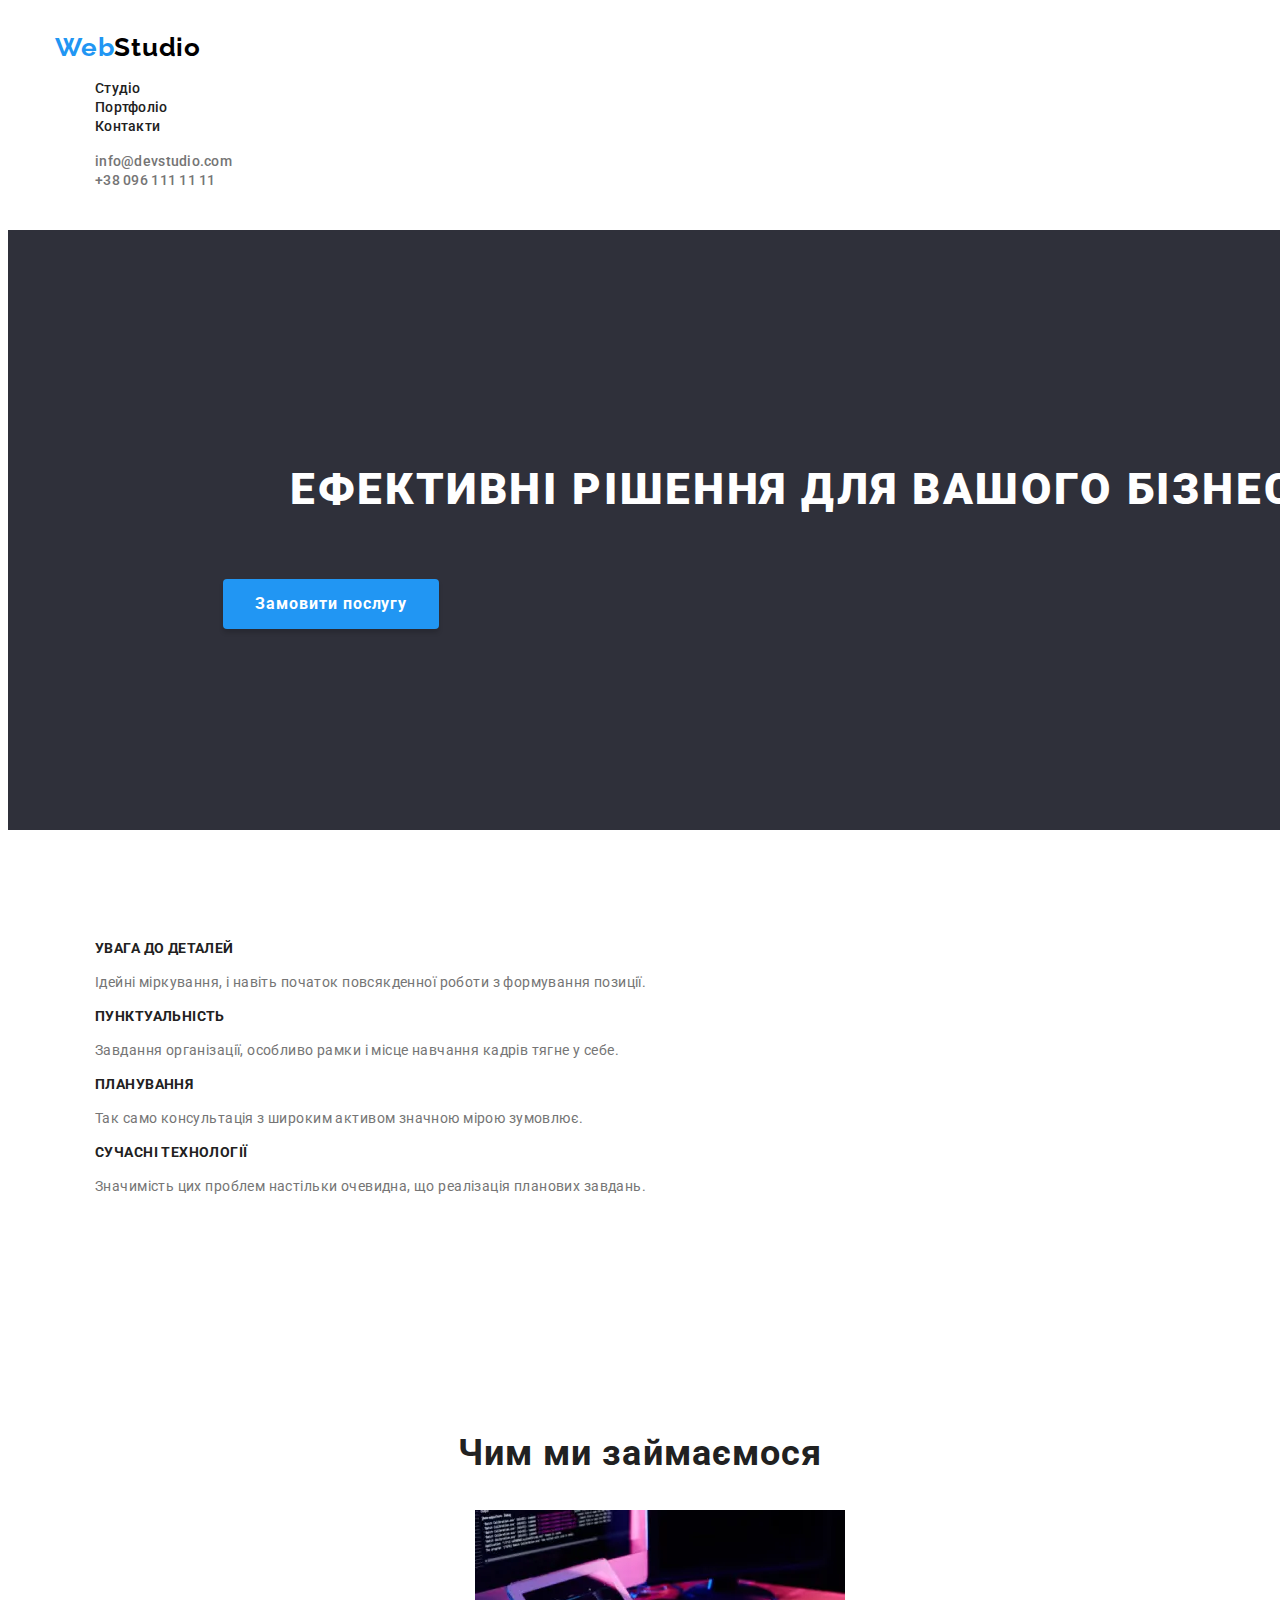
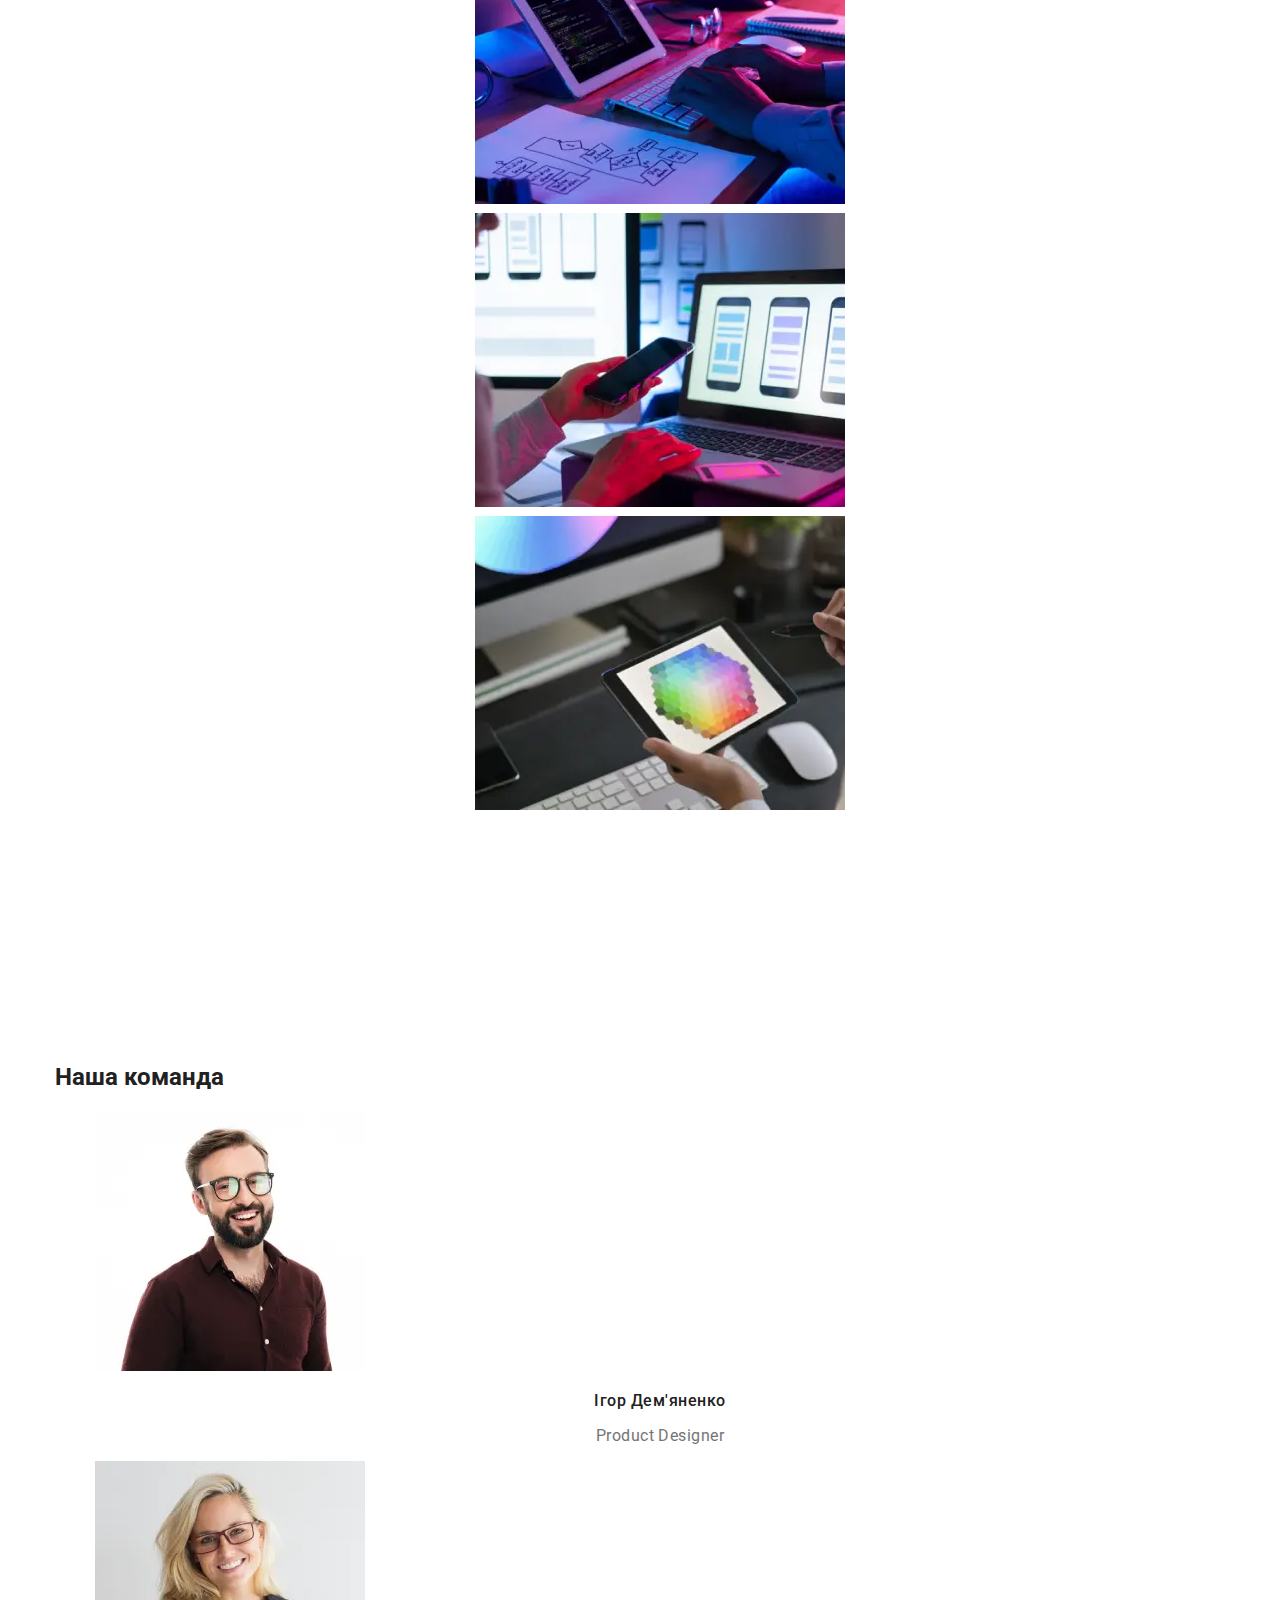
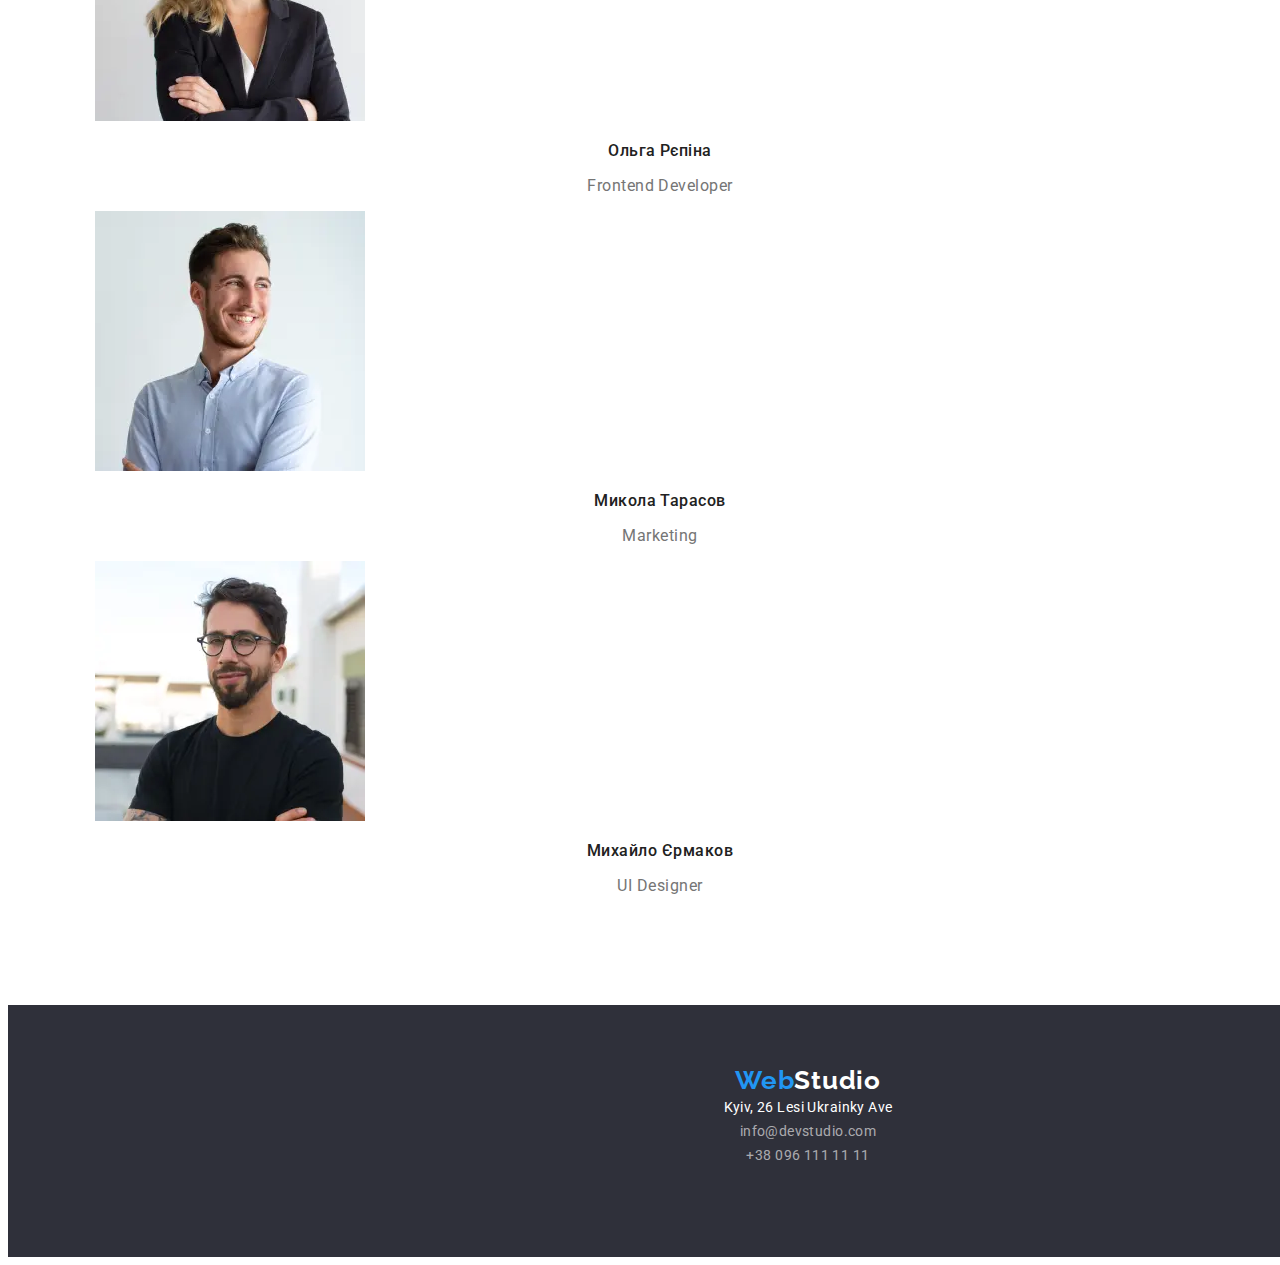
==== commit eafa50ec: "container add" ====
--- a/index.html
+++ b/index.html
@@ -22,169 +22,184 @@
   </head>
   <body class="body">
     <header class="header">
-      <a class="header__logo" href="./index.html"
-        ><span class="header__logo__color">Web</span>Studio</a
-      >
-      <div class="header__container">
-        <nav class="header__nav">
-          <ul class="header__list">
-            <li class="header__item">
-              <a class="header__link" href="./index.html">Студіо</a>
+      <div class="container">
+        <a class="header__logo" href="./index.html"
+          ><span class="header__logo__color">Web</span>Studio</a
+        >
+        <div class="header__container">
+          <nav class="header__nav">
+            <ul class="header__list">
+              <li class="header__item">
+                <a class="header__link" href="./index.html">Студіо</a>
+              </li>
+              <li class="header__item">
+                <a class="header__link" href="./portfolio.html">Портфоліо</a>
+              </li>
+              <li class="header__item">
+                <a class="header__link" href="#">Контакти</a>
+              </li>
+            </ul>
+          </nav>
+        </div>
+        <div class="header__contact">
+          <ul class="header__contact__list">
+            <li class="header__contact__item">
+              <a
+                class="header__contact__link"
+                href="mailto:info@devstudio.com"
+                lang="en"
+                >info@devstudio.com</a
+              >
             </li>
-            <li class="header__item">
-              <a class="header__link" href="./portfolio.html">Портфоліо</a>
-            </li>
-            <li class="header__item">
-              <a class="header__link" href="#">Контакти</a>
+            <li>
+              <a class="header__contact__link__tell" href="tel:+380961111111"
+                >+38 096 111 11 11</a
+              >
             </li>
           </ul>
-        </nav>
-      </div>
-      <div>
-        <ul class="header__contact__list">
-          <li class="header__contact__item">
-            <a
-              class="header__contact__link"
-              href="mailto:info@devstudio.com"
-              lang="en"
-              >info@devstudio.com</a
-            >
-          </li>
-          <li>
-            <a class="header__contact__link__tell" href="tel:+380961111111"
-              >+38 096 111 11 11</a
-            >
-          </li>
-        </ul>
+        </div>
       </div>
     </header>
     <main>
       <section class="hero">
-        <h1 class="hero__title">Ефективні рішення для вашого бізнесу</h1>
-        <button class="hero__button" type="button">Замовити послугу</button>
+        <div class="container">
+          <h1 class="hero__title">Ефективні рішення для вашого бізнесу</h1>
+          <button class="hero__button" type="button">Замовити послугу</button>
+        </div>
       </section>
       <section class="features">
-        <div class="features__container">
-          <ul class="features__list">
-            <li class="features__item">
-              <h3 class="features__title">УВАГА ДО ДЕТАЛЕЙ</h3>
-              <p class="features__text">
-                Ідейні міркування, і навіть початок повсякденної роботи з
-                формування позиції.
-              </p>
-            </li>
-            <li class="features__item">
-              <h3 class="features__title">ПУНКТУАЛЬНІСТЬ</h3>
-              <p class="features__text">
-                Завдання організації, особливо рамки і місце навчання кадрів
-                тягне у себе.
-              </p>
-            </li>
-            <li class="features__item">
-              <h3 class="features__title">ПЛАНУВАННЯ</h3>
-              <p class="features__text">
-                Так само консультація з широким активом значною мірою зумовлює.
-              </p>
-            </li>
-            <li class="features__item">
-              <h3 class="features__title">СУЧАСНІ ТЕХНОЛОГІЇ</h3>
-              <p class="features__text">
-                Значимість цих проблем настільки очевидна, що реалізація
-                планових завдань.
-              </p>
-            </li>
-          </ul>
+        <div class="container">
+          <div class="features__container">
+            <ul class="features__list">
+              <li class="features__item">
+                <h3 class="features__title">УВАГА ДО ДЕТАЛЕЙ</h3>
+                <p class="features__text">
+                  Ідейні міркування, і навіть початок повсякденної роботи з
+                  формування позиції.
+                </p>
+              </li>
+              <li class="features__item">
+                <h3 class="features__title">ПУНКТУАЛЬНІСТЬ</h3>
+                <p class="features__text">
+                  Завдання організації, особливо рамки і місце навчання кадрів
+                  тягне у себе.
+                </p>
+              </li>
+              <li class="features__item">
+                <h3 class="features__title">ПЛАНУВАННЯ</h3>
+                <p class="features__text">
+                  Так само консультація з широким активом значною мірою
+                  зумовлює.
+                </p>
+              </li>
+              <li class="features__item">
+                <h3 class="features__title">СУЧАСНІ ТЕХНОЛОГІЇ</h3>
+                <p class="features__text">
+                  Значимість цих проблем настільки очевидна, що реалізація
+                  планових завдань.
+                </p>
+              </li>
+            </ul>
+          </div>
         </div>
       </section>
       <section class="work">
-        <h2 class="work__title">Чим ми займаємося</h2>
-        <div class="work_container">
-          <ul class="work__list">
-            <li class="work__item">
-              <img
-                class="work__img"
-                src="./img/studio/first.webp"
-                alt="Людина пише код"
-              />
-            </li>
-            <li class="work__item">
-              <img
-                class="work__img"
-                src="./img/studio/second.webp"
-                alt="Жінка тримає телефон"
-              />
-            </li>
-            <li class="work__item">
-              <img
-                class="work__img"
-                src="./img/studio/third.webp"
-                alt="Планшет"
-              />
-            </li>
-          </ul>
+        <div class="container">
+          <h2 class="work__title">Чим ми займаємося</h2>
+          <div class="work_container">
+            <ul class="work__list">
+              <li class="work__item">
+                <img
+                  class="work__img"
+                  src="./img/studio/first.webp"
+                  alt="Людина пише код"
+                />
+              </li>
+              <li class="work__item">
+                <img
+                  class="work__img"
+                  src="./img/studio/second.webp"
+                  alt="Жінка тримає телефон"
+                />
+              </li>
+              <li class="work__item">
+                <img
+                  class="work__img"
+                  src="./img/studio/third.webp"
+                  alt="Планшет"
+                />
+              </li>
+            </ul>
+          </div>
         </div>
       </section>
       <section class="team">
-        <h2 class="team__title">Наша команда</h2>
-        <div class="team__container">
-          <ul class="team__list">
-            <li class="team__item">
-              <img
-                class="team__img"
-                src="./img/studio/igor.webp"
-                alt="Зображення чоловіка"
-              />
-              <h3 class="team__list__title">Ігор Дем'яненко</h3>
-              <p class="team__text" lang="en">Product Designer</p>
-            </li>
-          </ul>
-          <ul class="team__list">
-            <li class="team__item">
-              <img
-                class="team__img"
-                src="./img/studio/olga.webp"
-                alt="Зображення жінки"
-              />
-              <h3 class="team__list__title">Ольга Рєпіна</h3>
-              <p class="team__text" lang="en">Frontend Developer</p>
-            </li>
-          </ul>
-          <ul class="team__list">
-            <li class="team__item">
-              <img
-                class="team__img"
-                src="./img/studio/mykola.webp"
-                alt="Зображення чоловіка"
-              />
-              <h3 class="team__list__title">Микола Тарасов</h3>
-              <p class="team__text" lang="en">Marketing</p>
-            </li>
-          </ul>
-          <ul class="team__list">
-            <li class="team__item">
-              <img
-                class="team__img"
-                src="./img/studio/michael.webp"
-                alt="Зображення чоловіка"
-              />
-              <h3 class="team__list__title">Михайло Єрмаков</h3>
-              <p class="team__text" lang="en">UI Designer</p>
-            </li>
-          </ul>
+        <div class="container">
+          <h2 class="team__title">Наша команда</h2>
+          <div class="team__container">
+            <ul class="team__list">
+              <li class="team__item">
+                <img
+                  class="team__img"
+                  src="./img/studio/igor.webp"
+                  alt="Зображення чоловіка"
+                />
+                <h3 class="team__list__title">Ігор Дем'яненко</h3>
+                <p class="team__text" lang="en">Product Designer</p>
+              </li>
+            </ul>
+            <ul class="team__list">
+              <li class="team__item">
+                <img
+                  class="team__img"
+                  src="./img/studio/olga.webp"
+                  alt="Зображення жінки"
+                />
+                <h3 class="team__list__title">Ольга Рєпіна</h3>
+                <p class="team__text" lang="en">Frontend Developer</p>
+              </li>
+            </ul>
+            <ul class="team__list">
+              <li class="team__item">
+                <img
+                  class="team__img"
+                  src="./img/studio/mykola.webp"
+                  alt="Зображення чоловіка"
+                />
+                <h3 class="team__list__title">Микола Тарасов</h3>
+                <p class="team__text" lang="en">Marketing</p>
+              </li>
+            </ul>
+            <ul class="team__list">
+              <li class="team__item">
+                <img
+                  class="team__img"
+                  src="./img/studio/michael.webp"
+                  alt="Зображення чоловіка"
+                />
+                <h3 class="team__list__title">Михайло Єрмаков</h3>
+                <p class="team__text" lang="en">UI Designer</p>
+              </li>
+            </ul>
+          </div>
         </div>
       </section>
     </main>
     <footer class="footer">
-      <div class="footer__container">
-        <div class="footer__info">
-          <a class="footer__logo" href="#"
-            ><span class="footer__logo__colored">Web</span>Studio</a
-          >
-          <a class="footer__adress" href="#">Kyiv, 26 Lesi Ukrainky Ave</a>
-          <a class="footer__link" href="mailto:info@devstudio.com"
-            >info@devstudio.com</a
-          >
-          <a class="footer__link" href="tel:+380961111111">+38 096 111 11 11</a>
+      <div class="container">
+        <div class="footer__container">
+          <div class="footer__info">
+            <a class="footer__logo" href="#"
+              ><span class="footer__logo__colored">Web</span>Studio</a
+            >
+            <a class="footer__adress" href="#">Kyiv, 26 Lesi Ukrainky Ave</a>
+            <a class="footer__link" href="mailto:info@devstudio.com"
+              >info@devstudio.com</a
+            >
+            <a class="footer__link" href="tel:+380961111111"
+              >+38 096 111 11 11</a
+            >
+          </div>
         </div>
       </div>
     </footer>
--- a/css/style.css
+++ b/css/style.css
@@ -1,13 +1,29 @@
+*,
+*::before,
+*::after {
+  box-sizing: border-box;
+}
 :root {
   --link-color: #2196f3;
   --title-color: #212121;
   --text-color: #757575;
 }
+.container {
+  width: 1200px;
+  margin-left: auto;
+  margin-right: auto;
+  padding-left: 15px;
+  padding-right: 15px;
+}
 .body {
   font-family: "Roboto";
-}
+ 
+}
+/* Header */
 .header {
-
+  padding-top: 24px;
+  padding-bottom: 25px;
+  
 }
 .header__logo {
   color: #000;
@@ -18,6 +34,7 @@
   line-height: normal;
   letter-spacing: 0.78px;
   text-decoration: none;
+ margin-right: 93px; 
 }
 .header__logo__color {
   color: #2196f3;
@@ -30,15 +47,20 @@
  
 }
 .header__container {
+    
 }
 .header__nav {
+  
 }
 .header__list {
   list-style-type: none;
+  
  
 }
 .header__item {
   
+  
+
 }
 .header__link {
   color: #212121;
@@ -49,6 +71,10 @@
   line-height: normal;
   letter-spacing: 0.28px;
   text-decoration: none;
+  display: inline;
+   padding-right: 50px;
+}
+.header__contact {
 }
 .header__contact__list {
   list-style-type: none;
@@ -76,11 +102,14 @@
 
   text-decoration: none;
 }
+/* Hero */
 .hero {
   background: #2f303a;
   width: 1600px;
   height: 600px;
   flex-shrink: 0;
+  padding-top: 200px;
+  padding-bottom: 200px;
 }
 .hero__title {
   color: #fff;
@@ -105,8 +134,16 @@
   font-weight: 700;
   line-height: 30px; /* 187.5% */
   letter-spacing: 0.96px;
-}
+  padding-left: 32px;
+  padding-right: 32px;
+  padding-top: 10px;
+  padding-bottom: 10px;
+  margin-top: 30px;
+}
+/* Features */
 .features {
+  padding-top: 94px;
+  padding-bottom: 94px;
 }
 .features__container {
 }
@@ -139,7 +176,10 @@
   letter-spacing: 0.42px;
   
 }
+/* Work */
 .work {
+   padding-top: 94px;
+   padding-bottom: 94px;
 }
 .work__title {
   color: var(--title-color);
@@ -152,6 +192,7 @@
   letter-spacing: 1.08px;
 }
 .work_container {
+
 }
 .work__list {
   list-style-type: none;
@@ -162,14 +203,20 @@
   font-weight: 700;
   line-height: normal;
   letter-spacing: 1.08px;
+  
 }
 .work__item {
+
+ 
 }
 .work__img {
   background: url(<path-to-image>) lightgray 50% / cover no-repeat;
  
 }
+/* Team */
 .team {
+padding-top: 94px;
+padding-bottom: 94px;
 }
 .team__title {
   color: var(--title-color);
@@ -205,12 +252,15 @@
 line-height: normal;
 letter-spacing: 0.48px;
 }
+/* Footer */
 .footer {
   background: #2f303a;
   width: 1600px;
   height: 252px;
   flex-shrink: 0;
   text-align: center;
+  padding-top: 60px;
+  padding-bottom: 60px;
 }
 .footer__container {
 
@@ -260,14 +310,14 @@
     text-decoration: none;
 }
 
-/* portfolio */
+/* Portfolio */
+
+/* Options */
 .options {
+  padding-top: 94px;
 }
 .options__list {
- display: flex;
- justify-content: center;
- gap: 8px;
- list-style-type: none;
+ 
 }
 .options__item {
  
@@ -282,7 +332,10 @@
 line-height: 26px; /* 162.5% */
 letter-spacing: 0.48px;
 }
+/* Advertisement */
 .advertisement {
+  padding-top: 50px;
+  padding-bottom: 94px;
 }
 .advertisement__list {
    
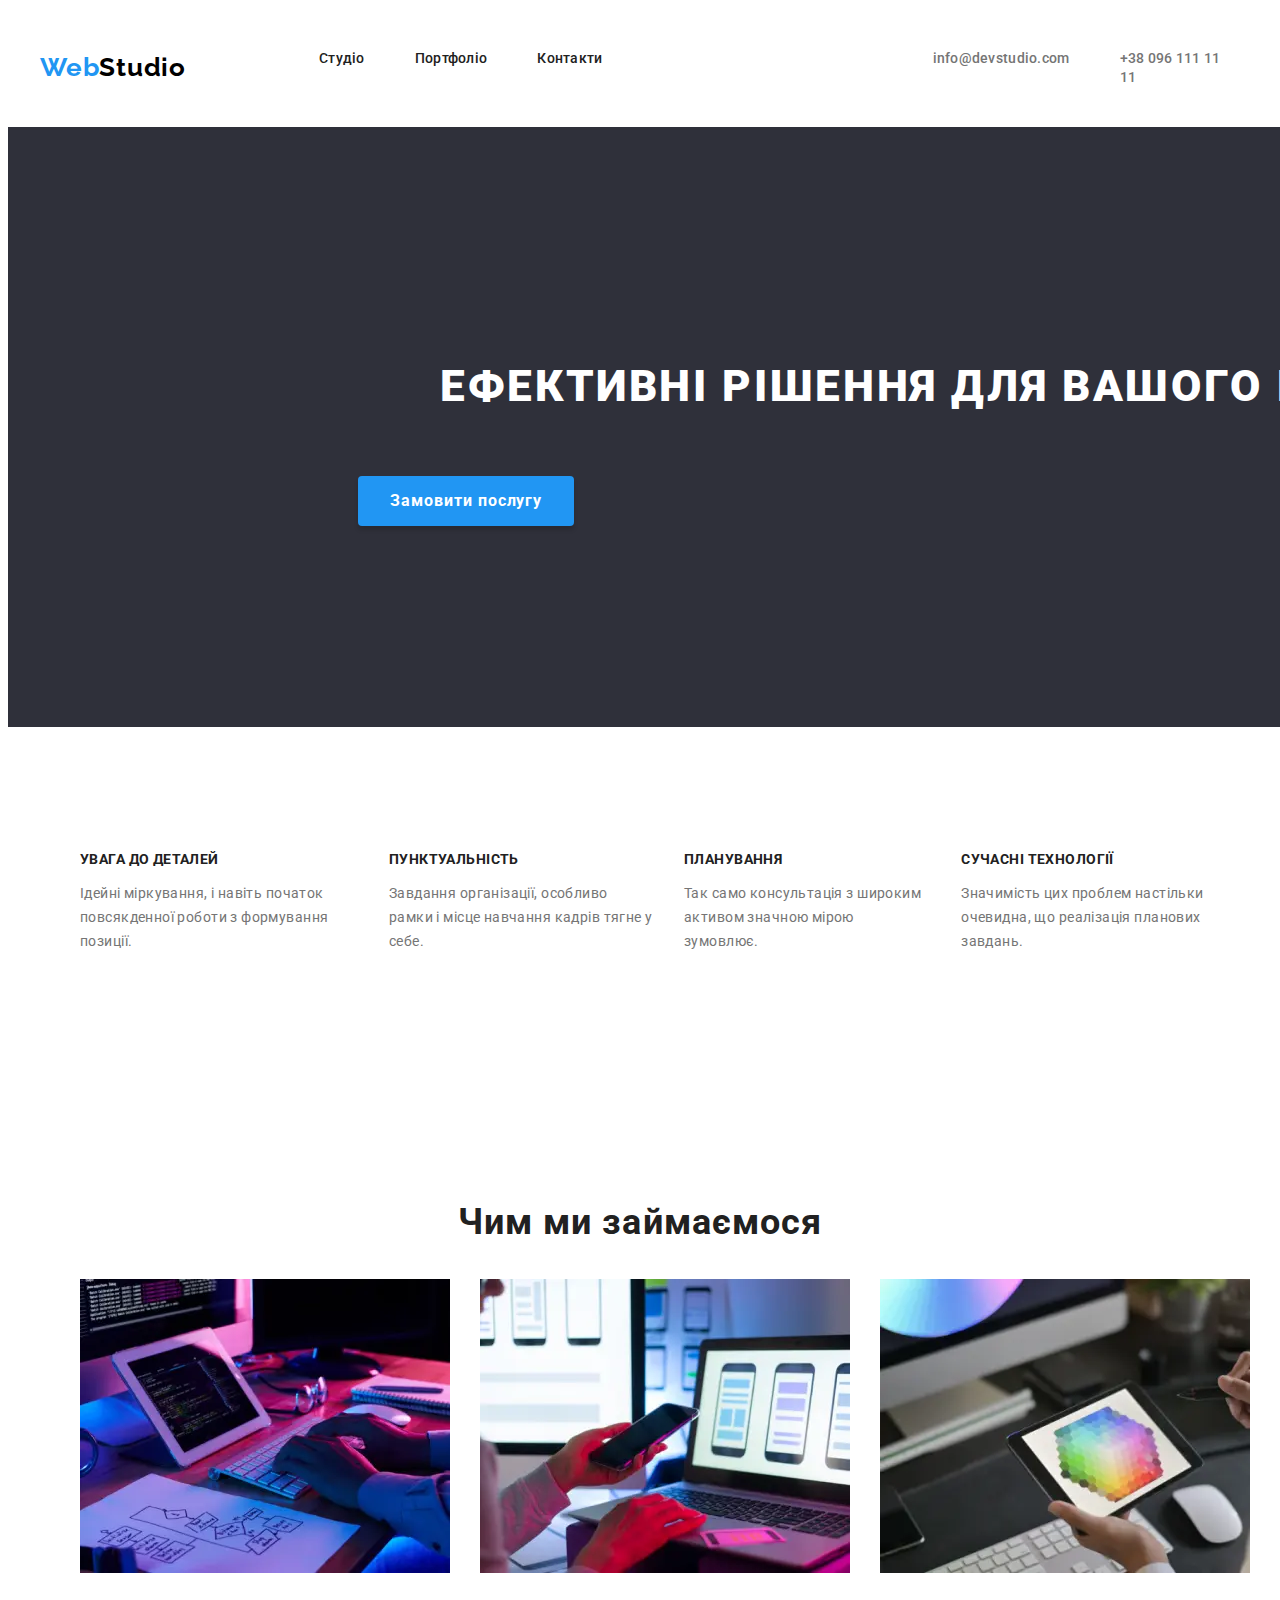
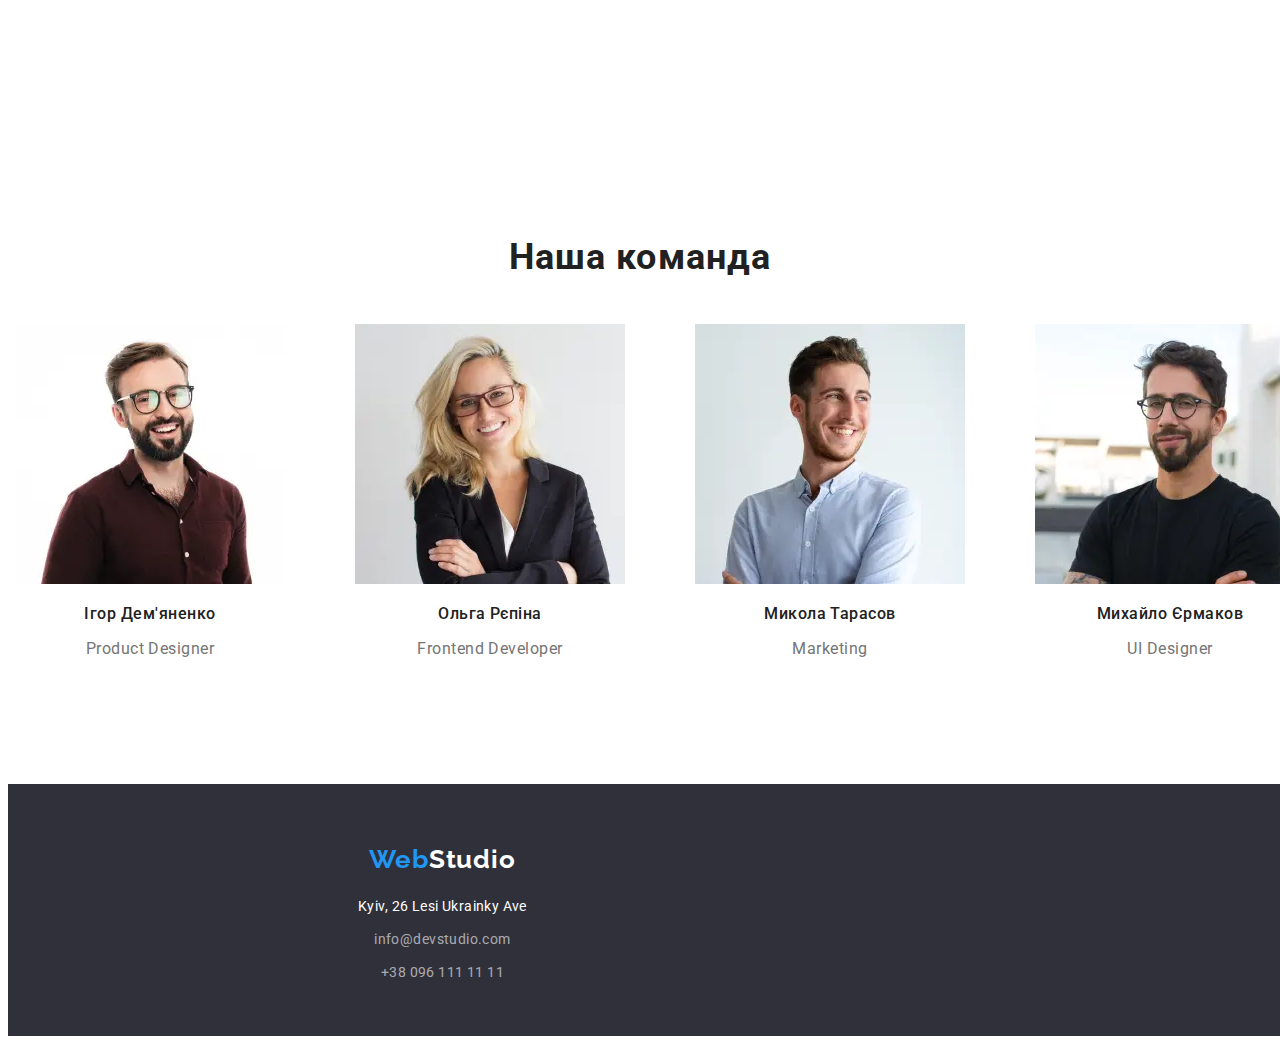
==== commit 506c895c: "flexbox" ====
--- a/index.html
+++ b/index.html
@@ -23,6 +23,7 @@
   <body class="body">
     <header class="header">
       <div class="container">
+        <div class="header__container">
         <a class="header__logo" href="./index.html"
           ><span class="header__logo__color">Web</span>Studio</a
         >
@@ -58,6 +59,7 @@
             </li>
           </ul>
         </div>
+        </div>
       </div>
     </header>
     <main>
--- a/css/style.css
+++ b/css/style.css
@@ -12,18 +12,21 @@
   width: 1200px;
   margin-left: auto;
   margin-right: auto;
-  padding-left: 15px;
-  padding-right: 15px;
+  
 }
 .body {
   font-family: "Roboto";
- 
 }
 /* Header */
 .header {
   padding-top: 24px;
   padding-bottom: 25px;
-  
+ 
+    
+}
+.header__container {
+  display: flex;
+  flex-direction: row;
 }
 .header__logo {
   color: #000;
@@ -34,7 +37,9 @@
   line-height: normal;
   letter-spacing: 0.78px;
   text-decoration: none;
- margin-right: 93px; 
+  /* margin-right: 93px; */
+ display: flex;
+  align-items: center;
 }
 .header__logo__color {
   color: #2196f3;
@@ -44,23 +49,23 @@
   font-weight: 700;
   line-height: normal;
   letter-spacing: 0.78px;
- 
 }
 .header__container {
-    
+ 
 }
 .header__nav {
-  
+
 }
 .header__list {
   list-style-type: none;
-  
+  display: flex;
+ flex-direction: row;
+   margin-left: 93px;
  
 }
 .header__item {
   
   
-
 }
 .header__link {
   color: #212121;
@@ -72,14 +77,22 @@
   letter-spacing: 0.28px;
   text-decoration: none;
   display: inline;
+  padding-right: 50px;
+
+}
+.header__contact {
+    
+}
+.header__contact__list {
+  list-style-type: none;
+  display: flex;
+  flex-direction: row;
+  margin-left: 240px;
+ 
+}
+.header__contact__item {
    padding-right: 50px;
-}
-.header__contact {
-}
-.header__contact__list {
-  list-style-type: none;
-}
-.header__contact__item {
+   
 }
 .header__contact__link {
   text-decoration: none;
@@ -105,11 +118,12 @@
 /* Hero */
 .hero {
   background: #2f303a;
-  width: 1600px;
+  width: 1900px;
   height: 600px;
   flex-shrink: 0;
   padding-top: 200px;
   padding-bottom: 200px;
+  
 }
 .hero__title {
   color: #fff;
@@ -121,6 +135,8 @@
   line-height: 60px; /* 136.364% */
   letter-spacing: 2.64px;
   text-transform: uppercase;
+
+ 
 }
 .hero__button {
   color: #fff;
@@ -148,12 +164,13 @@
 .features__container {
 }
 .features__list {
-  list-style-type: none;
-  
+  display: flex;
+  gap: 30px;
+  flex-direction: row;
+  list-style-type: none;
 }
 
 .features__item {
-  
 }
 .features__title {
   color: var(--title-color);
@@ -164,7 +181,6 @@
   line-height: normal;
   letter-spacing: 0.42px;
   text-transform: uppercase;
-
 }
 .features__text {
   color: var(--text-color);
@@ -174,12 +190,11 @@
   font-weight: 400;
   line-height: 24px; /* 171.429% */
   letter-spacing: 0.42px;
-  
 }
 /* Work */
 .work {
-   padding-top: 94px;
-   padding-bottom: 94px;
+  padding-top: 94px;
+  padding-bottom: 94px;
 }
 .work__title {
   color: var(--title-color);
@@ -192,7 +207,6 @@
   letter-spacing: 1.08px;
 }
 .work_container {
-
 }
 .work__list {
   list-style-type: none;
@@ -203,25 +217,36 @@
   font-weight: 700;
   line-height: normal;
   letter-spacing: 1.08px;
-  
+
+  display: flex;
+  flex-direction: row;
+  gap: 30px;
 }
 .work__item {
-
- 
 }
 .work__img {
   background: url(<path-to-image>) lightgray 50% / cover no-repeat;
- 
 }
 /* Team */
 .team {
-padding-top: 94px;
-padding-bottom: 94px;
+  padding-top: 94px;
+  padding-bottom: 94px;
 }
 .team__title {
   color: var(--title-color);
+  text-align: center;
+  font-family: "Roboto";
+  font-size: 36px;
+  font-style: normal;
+  font-weight: 700;
+  line-height: normal;
+  letter-spacing: 1.08px;
 }
 .team__container {
+  display: flex;
+  flex-direction: row;
+  gap: 30px;
+  justify-content: center;
 }
 .team__list {
   list-style-type: none;
@@ -229,8 +254,8 @@
 .team__item {
 }
 .team__img {
-  background: url(<path-to-image>) lightgray -40.687px -0.224px / 175.271% 121.356% no-repeat;
- 
+  background: url(<path-to-image>) lightgray -40.687px -0.224px / 175.271%
+    121.356% no-repeat;
 }
 .team__list__title {
   color: var(--title-color);
@@ -245,17 +270,17 @@
 .team__text {
   color: var(--text-color);
   text-align: center;
-font-family: "Roboto";
-font-size: 16px;
-font-style: normal;
-font-weight: 400;
-line-height: normal;
-letter-spacing: 0.48px;
+  font-family: "Roboto";
+  font-size: 16px;
+  font-style: normal;
+  font-weight: 400;
+  line-height: normal;
+  letter-spacing: 0.48px;
 }
 /* Footer */
 .footer {
   background: #2f303a;
-  width: 1600px;
+  width: 1900px;
   height: 252px;
   flex-shrink: 0;
   text-align: center;
@@ -263,12 +288,12 @@
   padding-bottom: 60px;
 }
 .footer__container {
-
+  display: flex;
+  justify-items: flex-start;
 }
 .footer__info {
   display: flex;
   flex-direction: column;
-
 }
 .footer__logo {
   color: #fff;
@@ -278,7 +303,8 @@
   font-weight: 700;
   line-height: normal;
   letter-spacing: 0.78px;
-    text-decoration: none;
+  text-decoration: none;
+  padding-bottom: 20px;
 }
 .footer__logo__colored {
   color: #2196f3;
@@ -292,22 +318,24 @@
 .footer__adress {
   color: #fff;
   font-family: "Roboto";
-font-size: 14px;
-font-style: normal;
-font-weight: 400;
-line-height: 24px; /* 171.429% */
-letter-spacing: 0.42px;
-    text-decoration: none;
+  font-size: 14px;
+  font-style: normal;
+  font-weight: 400;
+  line-height: 24px; /* 171.429% */
+  letter-spacing: 0.42px;
+  text-decoration: none;
+  padding-bottom: 9px;
 }
 .footer__link {
   color: rgba(255, 255, 255, 0.6);
   font-family: "Roboto";
-font-size: 14px;
-font-style: normal;
-font-weight: 400;
-line-height: 24px; /* 171.429% */
-letter-spacing: 0.42px;
-    text-decoration: none;
+  font-size: 14px;
+  font-style: normal;
+  font-weight: 400;
+  line-height: 24px; /* 171.429% */
+  letter-spacing: 0.42px;
+  text-decoration: none;
+   padding-bottom: 9px;
 }
 
 /* Portfolio */
@@ -315,22 +343,28 @@
 /* Options */
 .options {
   padding-top: 94px;
+  
 }
 .options__list {
- 
+  list-style-type: none;
+  display: flex;
+  flex-direction: row;
+  justify-content: center;
+  gap: 8px;
 }
 .options__item {
- 
+  
 }
 .options__button {
   color: var(--title-color);
-text-align: center;
-font-family: "Roboto";
-font-size: 16px;
-font-style: normal;
-font-weight: 500;
-line-height: 26px; /* 162.5% */
-letter-spacing: 0.48px;
+  text-align: center;
+  font-family: "Roboto";
+  font-size: 16px;
+  font-style: normal;
+  font-weight: 500;
+  line-height: 26px; /* 162.5% */
+  letter-spacing: 0.48px;
+  
 }
 /* Advertisement */
 .advertisement {
@@ -338,18 +372,26 @@
   padding-bottom: 94px;
 }
 .advertisement__list {
-   
+  list-style-type: none;
+  display: flex;
+  flex-direction: row;
+  flex-wrap: wrap;
+
+
 }
 .advertisement__item {
-   color: var(--title-color);
-text-align: center;
-font-family: "Roboto";
-font-size: 16px;
-font-style: normal;
-font-weight: 500;
-line-height: 26px; /* 162.5% */
-letter-spacing: 0.48px;
-text-decoration: none;
+  color: var(--title-color);
+  text-align: center;
+  font-family: "Roboto";
+  font-size: 16px;
+  font-style: normal;
+  font-weight: 500;
+  line-height: 26px; /* 162.5% */
+  letter-spacing: 0.48px;
+  text-decoration: none;
+justify-content: center;
+padding-bottom: 30px;
+
 }
 .advertisement__img {
   background: url(<path-to-image>) lightgray 50% / cover no-repeat;
@@ -357,19 +399,20 @@
 .advertisement__title {
   color: var(--title-color);
   font-family: "Roboto";
-font-size: 18px;
-font-style: normal;
-font-weight: 700;
-line-height: 36px; /* 200% */
-letter-spacing: 1.08px;
-text-decoration: none;
+  font-size: 18px;
+  font-style: normal;
+  font-weight: 700;
+  line-height: 36px; /* 200% */
+  letter-spacing: 1.08px;
+  text-decoration: none;
+ 
 }
 .advertisement__text {
   color: var(--text-color);
-font-family: "Roboto";
-font-size: 16px;
-font-style: normal;
-font-weight: 400;
-line-height: 30px; /* 187.5% */
-letter-spacing: 0.48px;
-}+  font-family: "Roboto";
+  font-size: 16px;
+  font-style: normal;
+  font-weight: 400;
+  line-height: 30px; /* 187.5% */
+  letter-spacing: 0.48px;
+}
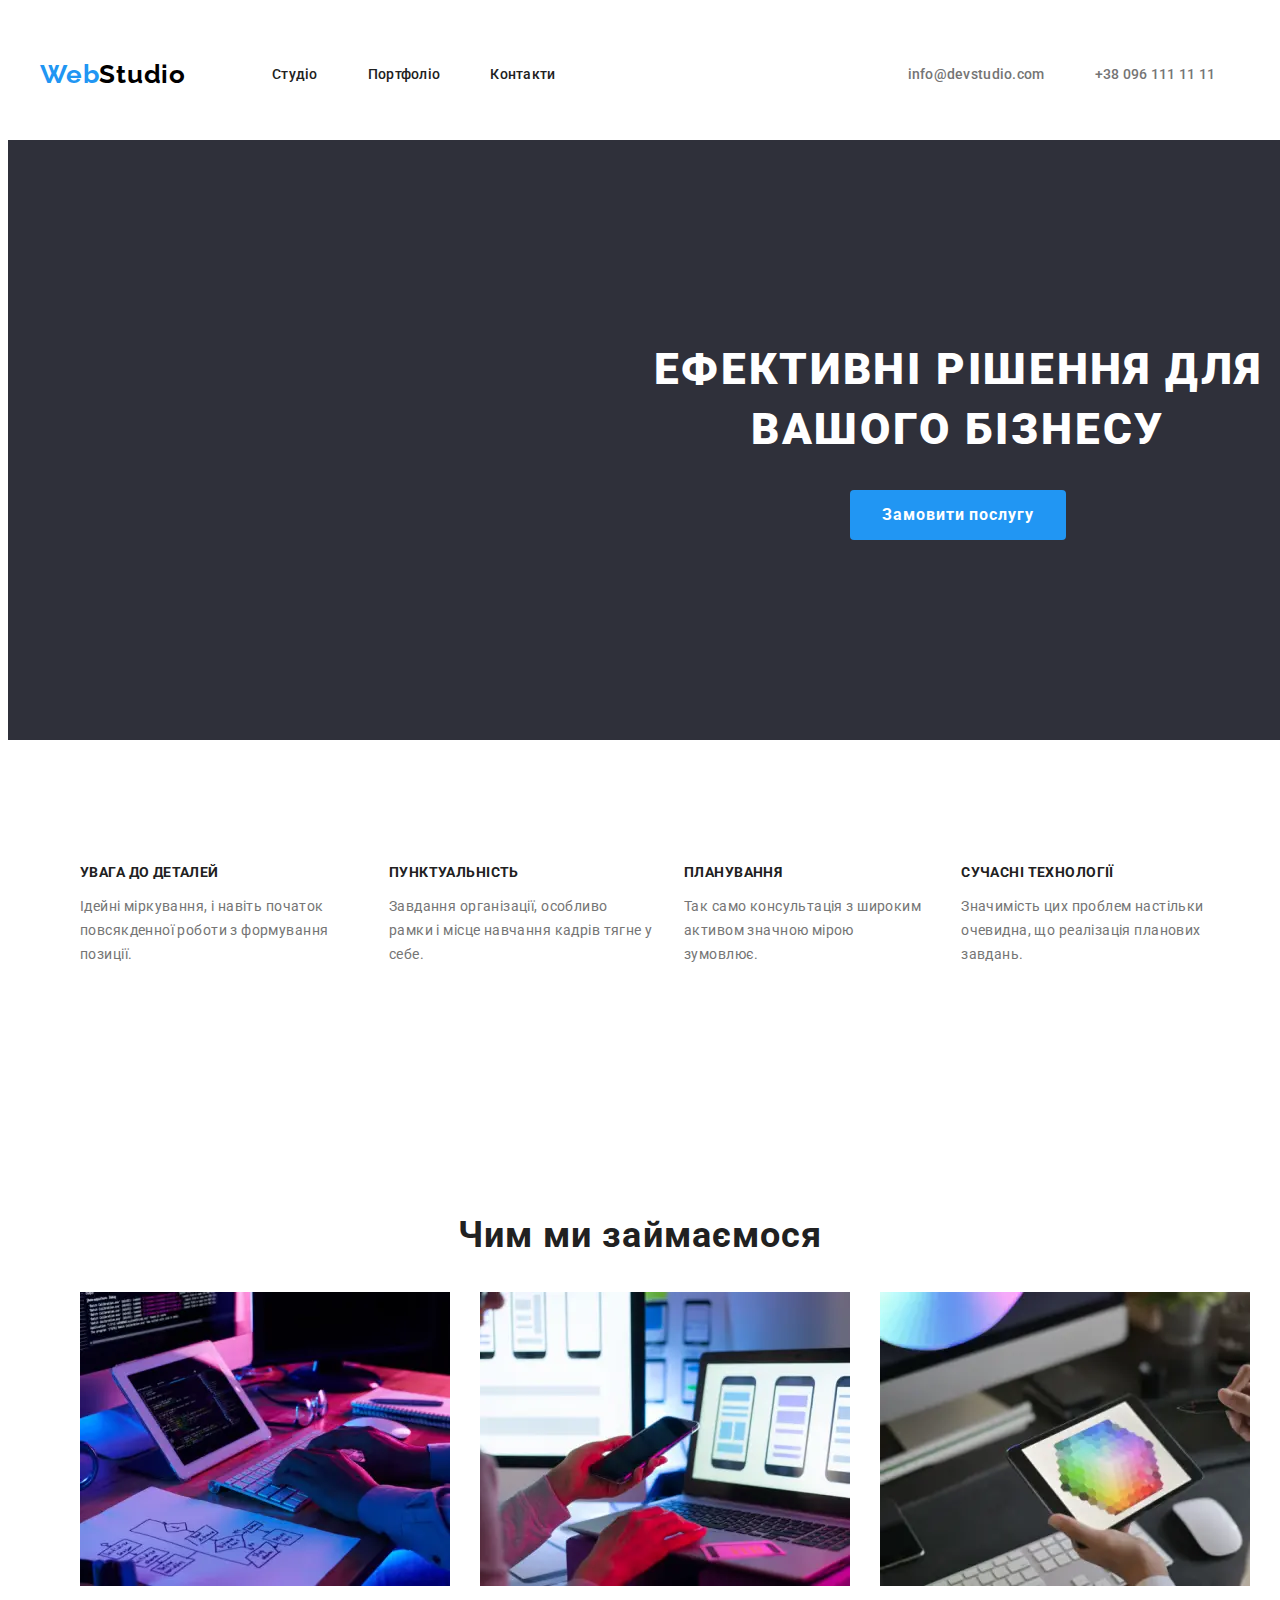
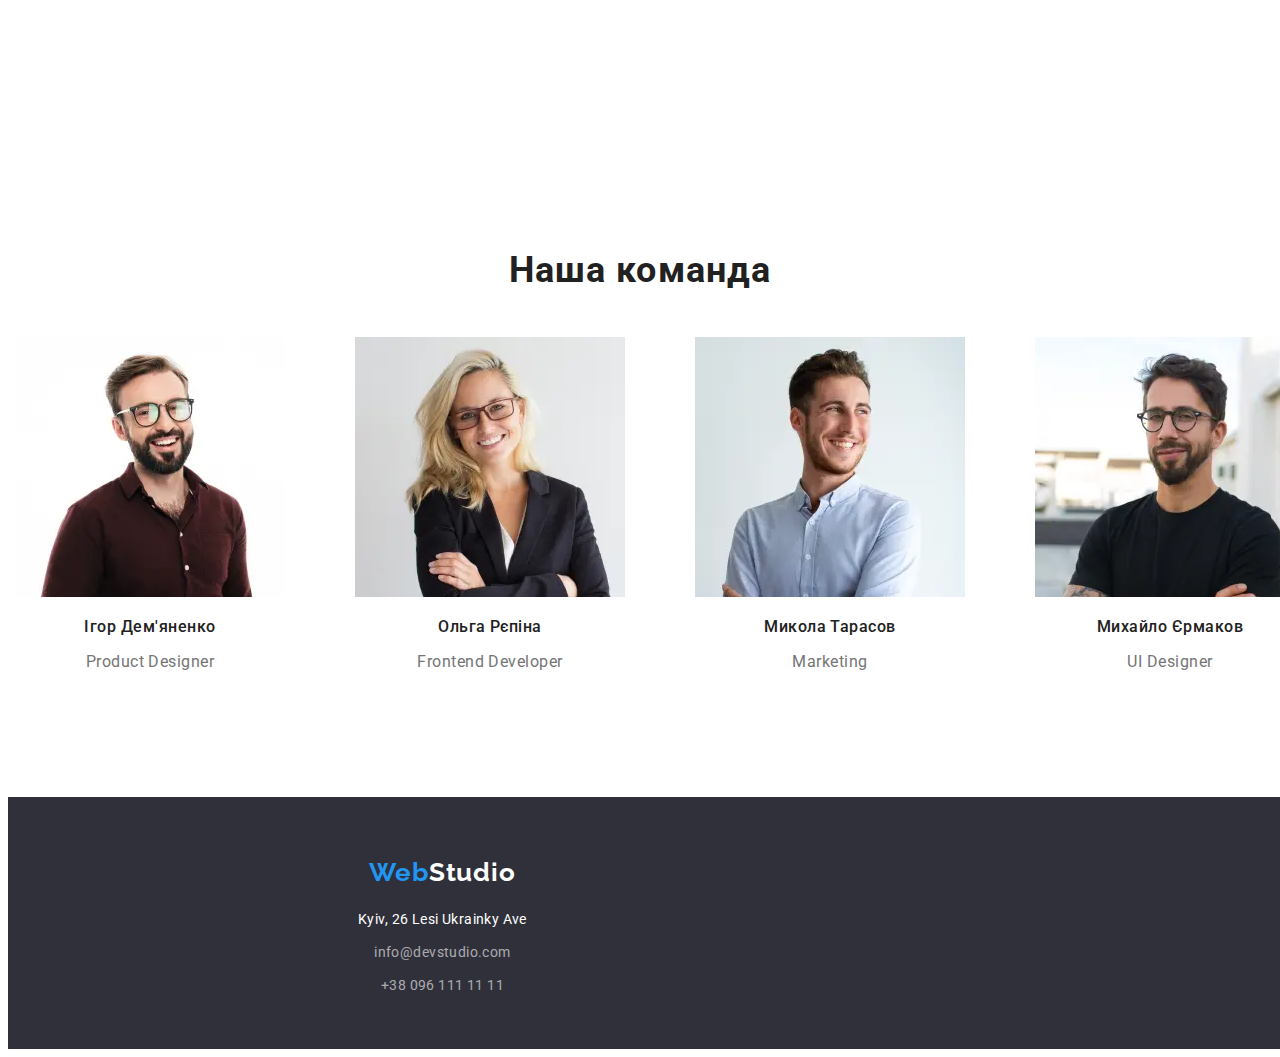
==== commit 2a5e2589: "update" ====
--- a/index.html
+++ b/index.html
@@ -24,10 +24,9 @@
     <header class="header">
       <div class="container">
         <div class="header__container">
-        <a class="header__logo" href="./index.html"
-          ><span class="header__logo__color">Web</span>Studio</a
-        >
-        <div class="header__container">
+          <a class="header__logo" href="./index.html"
+            ><span class="header__logo__color">Web</span>Studio</a
+          >
           <nav class="header__nav">
             <ul class="header__list">
               <li class="header__item">
@@ -41,7 +40,7 @@
               </li>
             </ul>
           </nav>
-        </div>
+       
         <div class="header__contact">
           <ul class="header__contact__list">
             <li class="header__contact__item">
@@ -58,8 +57,8 @@
               >
             </li>
           </ul>
-        </div>
-        </div>
+          </div>
+          </div>
       </div>
     </header>
     <main>
--- a/css/style.css
+++ b/css/style.css
@@ -12,7 +12,6 @@
   width: 1200px;
   margin-left: auto;
   margin-right: auto;
-  
 }
 .body {
   font-family: "Roboto";
@@ -21,25 +20,21 @@
 .header {
   padding-top: 24px;
   padding-bottom: 25px;
- 
-    
 }
 .header__container {
   display: flex;
-  flex-direction: row;
+  /* flex-direction: row; */
+  align-items: center;
+  justify-content: space-between;
 }
 .header__logo {
   color: #000;
   font-family: "Raleway";
   font-size: 26px;
-  font-style: normal;
-  font-weight: 700;
-  line-height: normal;
+  font-weight: 700;
   letter-spacing: 0.78px;
   text-decoration: none;
-  /* margin-right: 93px; */
- display: flex;
-  align-items: center;
+  /* margin-right: 73px; */
 }
 .header__logo__color {
   color: #2196f3;
@@ -50,22 +45,18 @@
   line-height: normal;
   letter-spacing: 0.78px;
 }
-.header__container {
- 
-}
 .header__nav {
-
+  margin-right: 230px;
+  margin-left: 33px;
 }
 .header__list {
   list-style-type: none;
   display: flex;
- flex-direction: row;
-   margin-left: 93px;
- 
+  align-items: center;
+  justify-content: center;
+  margin-left: 13px;
 }
 .header__item {
-  
-  
 }
 .header__link {
   color: #212121;
@@ -76,23 +67,18 @@
   line-height: normal;
   letter-spacing: 0.28px;
   text-decoration: none;
-  display: inline;
-  padding-right: 50px;
-
+  display: block;
+  margin-right: 50px;
 }
 .header__contact {
-    
 }
 .header__contact__list {
   list-style-type: none;
   display: flex;
-  flex-direction: row;
-  margin-left: 240px;
- 
+  align-items: center;
+  margin: 32px;
 }
 .header__contact__item {
-   padding-right: 50px;
-   
 }
 .header__contact__link {
   text-decoration: none;
@@ -103,6 +89,7 @@
   font-weight: 500;
   line-height: normal;
   letter-spacing: 0.28px;
+  margin-right: 50px;
 }
 .header__contact__link__tell {
   color: #757575;
@@ -112,8 +99,9 @@
   font-weight: 500;
   line-height: normal;
   letter-spacing: 0.28px;
-
-  text-decoration: none;
+  margin-right: 215px;
+  text-decoration: none;
+  text-wrap: nowrap;
 }
 /* Hero */
 .hero {
@@ -121,28 +109,33 @@
   width: 1900px;
   height: 600px;
   flex-shrink: 0;
+  text-align: center;
+}
+.hero__title {
+  font-family: "Roboto";
   padding-top: 200px;
-  padding-bottom: 200px;
-  
-}
-.hero__title {
-  color: #fff;
-  text-align: center;
-  font-family: "Roboto";
+  color: #ffff;
+  margin-bottom: 30px;
   font-size: 44px;
-  font-style: normal;
   font-weight: 900;
-  line-height: 60px; /* 136.364% */
+  text-transform: uppercase;
+  text-align: center;
+  font-size: 44px;
+  font-weight: 900;
+  line-height: 136.364%;
   letter-spacing: 2.64px;
-  text-transform: uppercase;
-
- 
+  width: 696px;
+  margin: 0 auto;
+  padding-bottom: 30px;
 }
 .hero__button {
-  color: #fff;
   border-radius: 4px;
   background: #2196f3;
-  box-shadow: 0px 4px 4px 0px rgba(0, 0, 0, 0.15);
+  width: 216px;
+  height: 50px;
+  cursor: pointer;
+  text-align: center;
+  color: #fff;
   text-align: center;
   font-family: "Roboto";
   font-size: 16px;
@@ -150,11 +143,6 @@
   font-weight: 700;
   line-height: 30px; /* 187.5% */
   letter-spacing: 0.96px;
-  padding-left: 32px;
-  padding-right: 32px;
-  padding-top: 10px;
-  padding-bottom: 10px;
-  margin-top: 30px;
 }
 /* Features */
 .features {
@@ -335,7 +323,7 @@
   line-height: 24px; /* 171.429% */
   letter-spacing: 0.42px;
   text-decoration: none;
-   padding-bottom: 9px;
+  padding-bottom: 9px;
 }
 
 /* Portfolio */
@@ -343,7 +331,6 @@
 /* Options */
 .options {
   padding-top: 94px;
-  
 }
 .options__list {
   list-style-type: none;
@@ -353,7 +340,6 @@
   gap: 8px;
 }
 .options__item {
-  
 }
 .options__button {
   color: var(--title-color);
@@ -364,34 +350,25 @@
   font-weight: 500;
   line-height: 26px; /* 162.5% */
   letter-spacing: 0.48px;
-  
 }
 /* Advertisement */
 .advertisement {
-  padding-top: 50px;
-  padding-bottom: 94px;
+  margin: 20px 24px;
+  gap: 30px;
+  
 }
 .advertisement__list {
   list-style-type: none;
   display: flex;
-  flex-direction: row;
   flex-wrap: wrap;
-
-
+  align-self: center;
+  /* margin-left: 215px; */
 }
 .advertisement__item {
-  color: var(--title-color);
-  text-align: center;
-  font-family: "Roboto";
-  font-size: 16px;
-  font-style: normal;
-  font-weight: 500;
-  line-height: 26px; /* 162.5% */
-  letter-spacing: 0.48px;
-  text-decoration: none;
-justify-content: center;
-padding-bottom: 30px;
-
+  /* margin-left: 30px;
+  margin-top: 30px; */
+  margin-bottom: 94px;
+  border: 1px solid #eee;
 }
 .advertisement__img {
   background: url(<path-to-image>) lightgray 50% / cover no-repeat;
@@ -400,12 +377,11 @@
   color: var(--title-color);
   font-family: "Roboto";
   font-size: 18px;
-  font-style: normal;
-  font-weight: 700;
   line-height: 36px; /* 200% */
   letter-spacing: 1.08px;
   text-decoration: none;
- 
+  padding-top: 15px;
+  padding-left: 24px;
 }
 .advertisement__text {
   color: var(--text-color);
@@ -415,4 +391,7 @@
   font-weight: 400;
   line-height: 30px; /* 187.5% */
   letter-spacing: 0.48px;
-}
+  padding-top: 4px;
+  padding-left: 20px;
+  padding-bottom: 20px;
+}
